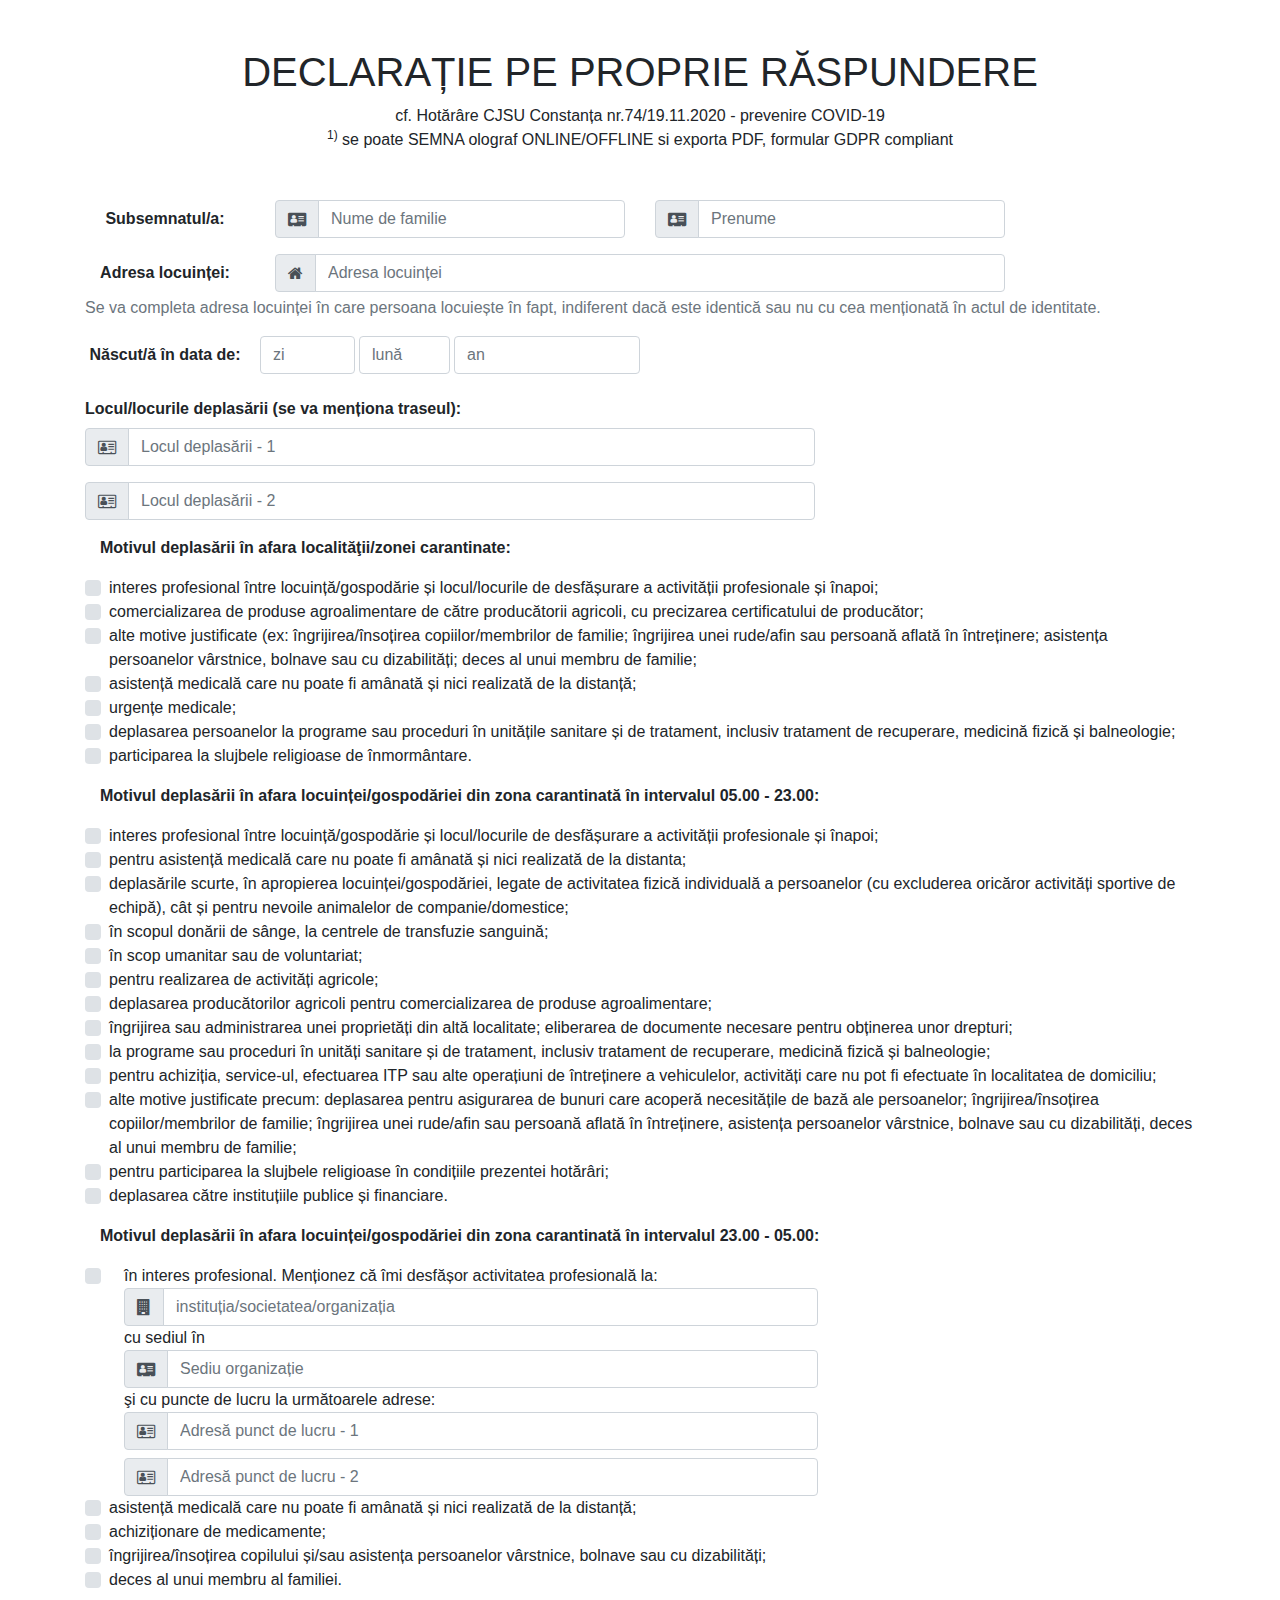
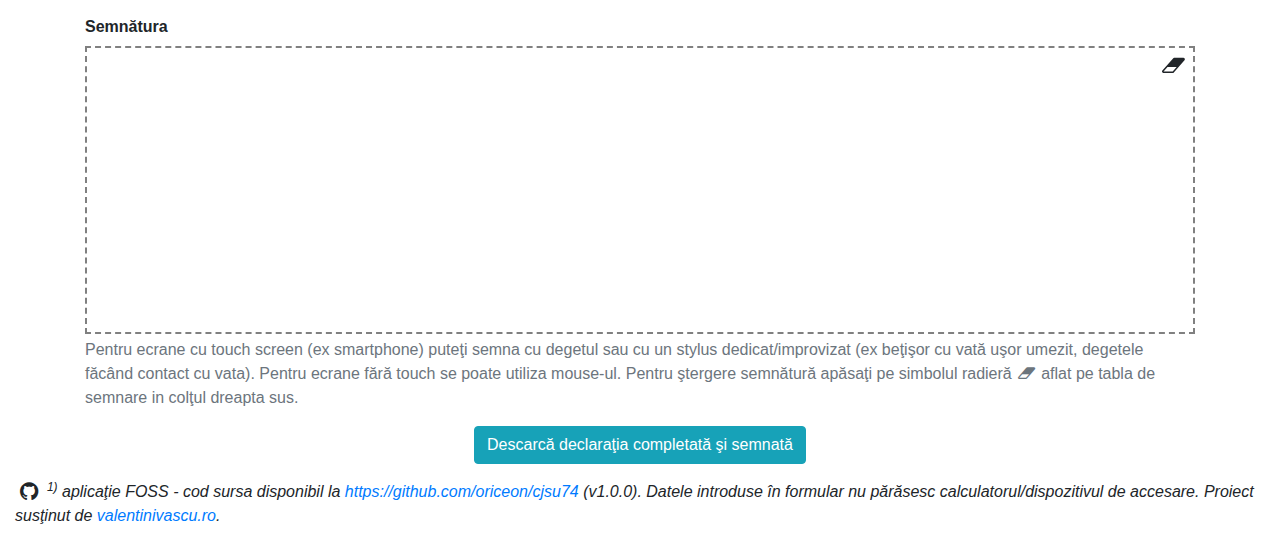
==== index.html @ 10afa065 "Fix github link" ====
<!DOCTYPE html>
<html lang='ro'>
<head>
	<title>Formular declaratie CJSU74/2020, pdf, olograf, online/offline, GDPR</title>

	<meta charset="utf-8">
	<meta http-equiv="X-UA-Compatible" content="IE=edge,chrome=1">
	<meta content='width=device-width,initial-scale=1,minimum-scale=0.5,maximum-scale=5,user-scalable=yes,minimal-ui' name='viewport'/>

	<meta content='valentinivascu.ro' name='generator'/>
	<meta content='@valentinivascu' name='twitter:site'/>
	<meta content='@valentinivascu' name='twitter:creator'/>
	<meta content='valentinivascu.ro' name='DC.custodian'/>
	<meta content='webmaster@valentinivascu.ro' name='DC.creator.address'/>
	<meta content='text/html' name='DC.format'/>
	<meta content='ro' name='DC.language'/>
	<meta content='DECLARAȚIE PE PROPRIE RĂSPUNDERE prevenire COVID-19 cf. Hotărâre CJSU Constanța nr.74/19.11.2020, se poate semna online, GDPR compliant' property='og:site_name'/>
	<meta content='https://cjsu74.valentinivascu.ro/' name='twitter:domain'/>
	<meta content='Formular declaratie CJSU Constanța 74/2020, pdf, olograf, online/offline, GDPR' property='og:title'/>
	<meta content='https://cjsu74.valentinivascu.ro/' property='og:url'/>
	<meta content='website' property='og:type'/>
	<meta content='DECLARAȚIE PE PROPRIE RĂSPUNDERE prevenire COVID-19 cf. Hotărâre CJSU Constanța nr.74/19.11.2020, se poate semna olograf digital, online offline, GDPR compliant' name='description'/>
	<meta content='DECLARAȚIE PE PROPRIE RĂSPUNDERE prevenire COVID-19 cf. Hotărâre CJSU Constanța nr.74/19.11.2020, se poate semna olograf digital, online offline, GDPR compliant' property='og:description'/>
	<meta content='DECLARAȚIE PE PROPRIE RĂSPUNDERE prevenire COVID-19 cf. Hotărâre CJSU Constanța nr.74/19.11.2020, se poate semna olograf digital, online offline, GDPR compliant' name='twitter:description'/>
	<meta content='summary' name='twitter:card'/>
	<meta content='images/preview.jpg' property='og:image'/>
	<meta name="description" content="DECLARAȚIE PE PROPRIE RĂSPUNDERE prevenire COVID-19 cf. Hotărâre CJSU Constanța nr.74/19.11.2020, se poate semna olograf digital, online offline, GDPR compliant">

	<link rel="apple-touch-icon" sizes="180x180" href="favicons/apple-touch-icon.png">
	<link rel="icon" type="image/png" sizes="32x32" href="favicons/favicon-32x32.png">
	<link rel="icon" type="image/png" sizes="16x16" href="favicons/favicon-16x16.png">
	<link rel="manifest" href="favicons/site.webmanifest?v=v1.0.0">
	<link rel="mask-icon" href="favicons/safari-pinned-tab.svg" color="#5bbad5">
	<meta name="msapplication-TileColor" content="#da532c">
	<meta name="theme-color" content="#ffffff">

	<link rel="stylesheet" href="css/vendors/bootstrap.min.css?v=4.1.3">
	<link rel="stylesheet" href="css/vendors/font-awesome-4.7.0/css/font-awesome.min.css?v=4.7.0">
	<link rel="stylesheet" href="css/main.css?v=v1.0.0">

	<script src="jslibs/vendors/jquery.min.js?v=3.4.1"></script>
	<script src="jslibs/vendors/jspdf.min.js?v=1.5.3"></script>
	<script src="jslibs/vendors/jSignature.min.js?v=2.1.3"></script>

	<script src="jslibs/assets.js?v=v1.0.0"></script>
	<script src="jslibs/main.js?v=v1.0.0"></script>
</head>

<body>
	<form role="form" method="put" id="declaratie">
		<div class="container">
			<div class="p-4"></div>
			<h1 class="text-center">DECLARAȚIE PE PROPRIE RĂSPUNDERE</h1>

			<div class="text-center">
				cf. Hotărâre CJSU Constanța nr.74/19.11.2020 - prevenire COVID-19<br/>
				<sup>1)</sup> se poate SEMNA olograf ONLINE/OFFLINE si exporta PDF, formular GDPR compliant
			</div>

			<div class="p-4"></div>


			<div class="form-group row">
				<label for="nume" class="col-md-2 col-12 col-form-label text-center">Subsemnatul/a:</label>

				<div class="col-md-4 col-12">
					<div class="input-group">
						<div class="input-group-prepend">
							<div class="input-group-text">
								<i class="fa fa-address-card"></i>
							</div>
						</div>

						<input id="nume" name="nume" placeholder="Nume de familie" type="text" required data-required="required" class="form-control" value="">
					</div>
				</div> <!-- /#nume -->

				<div class="col-md-4 mt-md-0 col-12 mt-2">
					<div class="input-group">
						<div class="input-group-prepend">
							<div class="input-group-text">
								<i class="fa fa-address-card"></i>
							</div>
						</div>

						<input id="prenume" name="prenume" placeholder="Prenume" type="text" required data-required="required" class="form-control" value="">
					</div>
				</div> <!-- /#prenume -->
			</div> <!-- /#nume_prenume -->

			<div class="form-group row">
				<label for="adresa_locuintei" class="col-md-2 col-12 col-form-label text-center">Adresa locuinței:</label>

				<div class="col-md-8 col-12">
					<div class="input-group">
						<div class="input-group-prepend">
							<div class="input-group-text">
								<i class="fa fa-home"></i>
							</div>
						</div>

						<input id="adresa_locuintei" name="adresa_locuintei" placeholder="Adresa locuinței" type="text" required data-required="required" class="form-control" value="">
					</div>
				</div>

				<span id="adresa_linia_2HelpBlock" class="form-text text-muted col-12">
					Se va completa adresa locuinței în care persoana locuiește în fapt, indiferent dacă este identică sau nu cu cea menționată în actul de identitate.
				</span>
			</div> <!-- /#adresa_locuintei -->

			<div class="form-group row">
				<label for="data_nastere_ziua" class="col-md-2 col-12 col-form-label text-center">Născut/ă în data de:</label>

				<div class="col-md-1 col-3 p-0">
					<input id="data_nastere_ziua" name="data_nastere_ziua" placeholder="zi" type="number" min="1" max="31" step="1" required data-required="required" class="form-control" value="">
				</div>

				<div class="col-md-1 col-4 p-0 pl-1">
					<input id="data_nastere_luna" name="data_nastere_luna" placeholder="lună" type="number" min="1" max="12" step="1" class="form-control" required data-required="required" value="">
				</div>

				<div class="col-md-2 col-5 p-0 pl-1">
					<input id="data_nastere_an" name="data_nastere_an" placeholder="an" type="number" min="1920" max="2010" step="1" class="form-control" required data-required="required" value="">
				</div>
			</div> <!-- /#data_nastere -->

			<div id="locul_deplasarii">
				<div class="form-group row">
					<label for="locul_deplasarii_1" class="col-12 col-form-label text-left">Locul/locurile deplasării (se va menționa traseul):</label>

					<div class="col-md-8 col-12">
						<div class="input-group">
							<div class="input-group-prepend">
								<div class="input-group-text">
									<i class="fa fa-address-card-o"></i>
								</div>
							</div>

							<input id="locul_deplasarii_1" name="locul_deplasarii_1" placeholder="Locul deplasării - 1" type="text" required data-required="required" class="form-control" value="">
						</div>
					</div>
				</div>

				<div class="form-group row">
					<div class="col-md-8 col-12">
						<div class="input-group">
							<div class="input-group-prepend">
								<div class="input-group-text">
									<i class="fa fa-address-card-o"></i>
								</div>
							</div>

							<input id="locul_deplasarii_2" name="locul_deplasarii_2" placeholder="Locul deplasării - 2" type="text" class="form-control"  value="">
						</div>
					</div>
				</div>
			</div> <!-- /#locul_deplasarii -->


			<div class="form-group col-12">
				<strong>Motivul deplasării în afara localităţii/zonei carantinate:</strong>
			</div>

			<div class="form-group row">
				<div class="col-12">
					<div class="custom-control custom-checkbox">
						<input name="motivul_deplasarii_1" id="motivul_deplasarii_1" type="checkbox" class="custom-control-input" value="check" aria-describedby="motivul_deplasariiHelpBlock">
						<label for="motivul_deplasarii_1" class="custom-control-label">interes profesional între locuință/gospodărie și locul/locurile de desfășurare a activității profesionale și înapoi;</label>
					</div>

					<div class="custom-control custom-checkbox">
						<input name="motivul_deplasarii_2" id="motivul_deplasarii_2" type="checkbox" class="custom-control-input" value="check" aria-describedby="motivul_deplasariiHelpBlock">
						<label for="motivul_deplasarii_2" class="custom-control-label">comercializarea de produse agroalimentare de către producătorii agricoli, cu precizarea certificatului de producător;</label>
					</div>

					<div class="custom-control custom-checkbox">
						<input name="motivul_deplasarii_3" id="motivul_deplasarii_3" type="checkbox" class="custom-control-input" value="check" aria-describedby="motivul_deplasariiHelpBlock">
						<label for="motivul_deplasarii_3" class="custom-control-label">alte motive justificate (ex: îngrijirea/însoțirea copiilor/membrilor de familie; îngrijirea unei rude/afin sau persoană aflată în întreținere; asistența persoanelor vârstnice, bolnave sau cu dizabilități; deces al unui membru de familie;</label>
					</div>

					<div class="custom-control custom-checkbox">
						<input name="motivul_deplasarii_4" id="motivul_deplasarii_4" type="checkbox" class="custom-control-input" value="check" aria-describedby="motivul_deplasariiHelpBlock">
						<label for="motivul_deplasarii_4" class="custom-control-label">asistență medicală care nu poate fi amânată și nici realizată de la distanță;</label>
					</div>

					<div class="custom-control custom-checkbox">
						<input name="motivul_deplasarii_5" id="motivul_deplasarii_5" type="checkbox" class="custom-control-input" value="check" aria-describedby="motivul_deplasariiHelpBlock">
						<label for="motivul_deplasarii_5" class="custom-control-label">urgențe medicale;</label>
					</div>

					<div class="custom-control custom-checkbox">
						<input name="motivul_deplasarii_6" id="motivul_deplasarii_6" type="checkbox" class="custom-control-input" value="check" aria-describedby="motivul_deplasariiHelpBlock">
						<label for="motivul_deplasarii_6" class="custom-control-label">deplasarea persoanelor la programe sau proceduri în unitățile sanitare și de tratament, inclusiv tratament de recuperare, medicină fizică și balneologie;</label>
					</div>

					<div class="custom-control custom-checkbox">
						<input name="motivul_deplasarii_7" id="motivul_deplasarii_7" type="checkbox" class="custom-control-input" value="check" aria-describedby="motivul_deplasariiHelpBlock">
						<label for="motivul_deplasarii_7" class="custom-control-label">participarea la slujbele religioase de înmormântare.</label>
					</div>
				</div>
			</div>


			<div class="form-group col-12">
				<strong>Motivul deplasării în afara locuinței/gospodăriei din zona carantinată în intervalul 05.00 - 23.00:</strong>
			</div>

			<div class="form-group row">
				<div class="col-12">
					<div class="custom-control custom-checkbox">
						<input name="motivul_deplasarii_8" id="motivul_deplasarii_8" type="checkbox" class="custom-control-input" value="check" aria-describedby="motivul_deplasariiHelpBlock">
						<label for="motivul_deplasarii_8" class="custom-control-label">interes profesional între locuință/gospodărie și locul/locurile de desfășurare a activității profesionale și înapoi;</label>
					</div>

					<div class="custom-control custom-checkbox">
						<input name="motivul_deplasarii_9" id="motivul_deplasarii_9" type="checkbox" class="custom-control-input" value="check" aria-describedby="motivul_deplasariiHelpBlock">
						<label for="motivul_deplasarii_9" class="custom-control-label">pentru asistență medicală care nu poate fi amânată și nici realizată de la distanta;</label>
					</div>

					<div class="custom-control custom-checkbox">
						<input name="motivul_deplasarii_10" id="motivul_deplasarii_10" type="checkbox" class="custom-control-input" value="check" aria-describedby="motivul_deplasariiHelpBlock">
						<label for="motivul_deplasarii_10" class="custom-control-label">deplasările scurte, în apropierea locuinței/gospodăriei, legate de activitatea fizică individuală a persoanelor (cu excluderea oricăror activități sportive de echipă), cât și pentru nevoile animalelor de companie/domestice;</label>
					</div>

					<div class="custom-control custom-checkbox">
						<input name="motivul_deplasarii_11" id="motivul_deplasarii_11" type="checkbox" class="custom-control-input" value="check" aria-describedby="motivul_deplasariiHelpBlock">
						<label for="motivul_deplasarii_11" class="custom-control-label">în scopul donării de sânge, la centrele de transfuzie sanguină;</label>
					</div>

					<div class="custom-control custom-checkbox">
						<input name="motivul_deplasarii_12" id="motivul_deplasarii_12" type="checkbox" class="custom-control-input" value="check" aria-describedby="motivul_deplasariiHelpBlock">
						<label for="motivul_deplasarii_12" class="custom-control-label">în scop umanitar sau de voluntariat;</label>
					</div>

					<div class="custom-control custom-checkbox">
						<input name="motivul_deplasarii_13" id="motivul_deplasarii_13" type="checkbox" class="custom-control-input" value="check" aria-describedby="motivul_deplasariiHelpBlock">
						<label for="motivul_deplasarii_13" class="custom-control-label">pentru realizarea de activități agricole;</label>
					</div>

					<div class="custom-control custom-checkbox">
						<input name="motivul_deplasarii_14" id="motivul_deplasarii_14" type="checkbox" class="custom-control-input" value="check" aria-describedby="motivul_deplasariiHelpBlock">
						<label for="motivul_deplasarii_14" class="custom-control-label">deplasarea producătorilor agricoli pentru comercializarea de produse agroalimentare;</label>
					</div>

					<div class="custom-control custom-checkbox">
						<input name="motivul_deplasarii_15" id="motivul_deplasarii_15" type="checkbox" class="custom-control-input" value="check" aria-describedby="motivul_deplasariiHelpBlock">
						<label for="motivul_deplasarii_15" class="custom-control-label">îngrijirea sau administrarea unei proprietăți din altă localitate; eliberarea de documente necesare pentru obținerea unor drepturi;</label>
					</div>

					<div class="custom-control custom-checkbox">
						<input name="motivul_deplasarii_16" id="motivul_deplasarii_16" type="checkbox" class="custom-control-input" value="check" aria-describedby="motivul_deplasariiHelpBlock">
						<label for="motivul_deplasarii_16" class="custom-control-label">la programe sau proceduri în unități sanitare și de tratament, inclusiv tratament de recuperare, medicină fizică și balneologie;</label>
					</div>

					<div class="custom-control custom-checkbox">
						<input name="motivul_deplasarii_17" id="motivul_deplasarii_17" type="checkbox" class="custom-control-input" value="check" aria-describedby="motivul_deplasariiHelpBlock">
						<label for="motivul_deplasarii_17" class="custom-control-label">pentru achiziția, service-ul, efectuarea ITP sau alte operațiuni de întreținere a vehiculelor, activități care nu pot fi efectuate în localitatea de domiciliu;</label>
					</div>

					<div class="custom-control custom-checkbox">
						<input name="motivul_deplasarii_18" id="motivul_deplasarii_18" type="checkbox" class="custom-control-input" value="check" aria-describedby="motivul_deplasariiHelpBlock">
						<label for="motivul_deplasarii_18" class="custom-control-label">alte motive justificate precum: deplasarea pentru asigurarea de bunuri care acoperă necesitățile de bază ale persoanelor; îngrijirea/însoțirea copiilor/membrilor de familie; îngrijirea unei rude/afin sau persoană aflată în întreținere, asistența persoanelor vârstnice, bolnave sau cu dizabilități, deces al unui membru de familie;</label>
					</div>

					<div class="custom-control custom-checkbox">
						<input name="motivul_deplasarii_19" id="motivul_deplasarii_19" type="checkbox" class="custom-control-input" value="check" aria-describedby="motivul_deplasariiHelpBlock">
						<label for="motivul_deplasarii_19" class="custom-control-label">pentru participarea la slujbele religioase în condițiile prezentei hotărâri;</label>
					</div>

					<div class="custom-control custom-checkbox">
						<input name="motivul_deplasarii_20" id="motivul_deplasarii_20" type="checkbox" class="custom-control-input" value="check" aria-describedby="motivul_deplasariiHelpBlock">
						<label for="motivul_deplasarii_20" class="custom-control-label">deplasarea către instituțiile publice și financiare.</label>
					</div>
				</div>
			</div>


			<div class="form-group col-12">
				<strong>Motivul deplasării în afara locuinței/gospodăriei din zona carantinată în intervalul 23.00 - 05.00:</strong>
			</div>

			<div class="form-group row">
				<div class="col-12">
					<div class="custom-control custom-checkbox">
						<input name="motivul_deplasarii_21" id="motivul_deplasarii_21" type="checkbox" class="custom-control-input" value="check" aria-describedby="motivul_deplasariiHelpBlock">

						<label for="motivul_deplasarii_21" class="custom-control-label col-md-8">
							în interes profesional. Menționez că îmi desfășor activitatea profesională la:

							<div class="input-group">
								<div class="input-group-prepend">
									<div class="input-group-text">
										<i class="fa fa-building"></i>
									</div>
								</div>

								<input id="organizatie" name="organizatie" placeholder="instituția/societatea/organizația" type="text" class="form-control w-75" value="">
							</div>


							cu sediul în

							<div class="input-group">
								<div class="input-group-prepend">
									<div class="input-group-text">
										<i class="fa fa-address-card"></i>
									</div>
								</div>

								<input id="sediu_organizatie" name="sediu_organizatie" placeholder="Sediu organizație" type="text" class="form-control w-75" value="">
							</div>


							şi cu puncte de lucru la următoarele adrese:

							<div class="input-group">
								<div class="input-group-prepend">
									<div class="input-group-text">
										<i class="fa fa-address-card-o"></i>
									</div>
								</div>

								<input id="adresa_punct_de_lucru_1" name="adresa_punct_de_lucru_1" placeholder="Adresă punct de lucru - 1" type="text" class="form-control w-75" value="">
							</div>

							<div class="input-group mt-2">
								<div class="input-group-prepend">
									<div class="input-group-text">
										<i class="fa fa-address-card-o"></i>
									</div>
								</div>

								<input id="adresa_punct_de_lucru_2" name="adresa_punct_de_lucru_2" placeholder="Adresă punct de lucru - 2" type="text" class="form-control w-75" value="">
							</div>
						</label>
					</div>

					<div class="custom-control custom-checkbox">
						<input name="motivul_deplasarii_22" id="motivul_deplasarii_22" type="checkbox" class="custom-control-input" value="check" aria-describedby="motivul_deplasariiHelpBlock">
						<label for="motivul_deplasarii_22" class="custom-control-label">asistență medicală care nu poate fi amânată și nici realizată de la distanță;</label>
					</div>

					<div class="custom-control custom-checkbox">
						<input name="motivul_deplasarii_23" id="motivul_deplasarii_23" type="checkbox" class="custom-control-input" value="check" aria-describedby="motivul_deplasariiHelpBlock">
						<label for="motivul_deplasarii_23" class="custom-control-label">achiziționare de medicamente;</label>
					</div>

					<div class="custom-control custom-checkbox">
						<input name="motivul_deplasarii_24" id="motivul_deplasarii_24" type="checkbox" class="custom-control-input" value="check" aria-describedby="motivul_deplasariiHelpBlock">
						<label for="motivul_deplasarii_24" class="custom-control-label">îngrijirea/însoțirea copilului și/sau asistența persoanelor vârstnice, bolnave sau cu dizabilități;</label>
					</div>

					<div class="custom-control custom-checkbox">
						<input name="motivul_deplasarii_25" id="motivul_deplasarii_25" type="checkbox" class="custom-control-input" value="check" aria-describedby="motivul_deplasariiHelpBlock">
						<label for="motivul_deplasarii_25" class="custom-control-label">deces al unui membru al familiei.</label>
					</div>
				</div>
			</div>



			<div id="signature-container" class="form-group">
				<label class="col-form-label">Semnătura</label>

				<div id="signature" class=""></div>

				<span id="semnaturaHelpBlock" class="form-text text-muted">
					Pentru ecrane cu touch screen (ex smartphone) puteţi semna cu degetul sau cu un stylus dedicat/improvizat (ex beţişor cu vată uşor umezit, degetele făcând contact cu vata).
					Pentru ecrane fără touch se poate utiliza mouse-ul. Pentru ştergere semnătură apăsaţi pe simbolul radieră <i class="fa fa-fw fa-eraser"></i> aflat pe tabla de semnare in colţul dreapta sus.
				</span>

				<i id="signature-reset" class="fa fa-fw fa-lg fa-eraser pointer"></i>
				<input type="hidden" id="semnatura" name="semnatura" value="" />
			</div> <!-- /#signature-container -->

			<div class="text-center">
				<button class="btn btn-info" id="generatePdfBtn">Descarcă declaraţia completată şi semnată</button>
			</div>

			<div class="p-2"></div>
		</div> <!-- /.container -->
	</form>


	<div class="container-fluid text-left">
		<i class="fa fa-fw fa-lg fa-github"></i>
		<em><sup>1)</sup> aplicaţie FOSS - cod sursa disponibil la <a rel="license nofollow noopener" target="_blank" href="https://github.com/oriceon/cjsu74">https://github.com/oriceon/cjsu74</a> (v1.0.0).
		Datele introduse în formular nu părăsesc calculatorul/dispozitivul de accesare. Proiect susţinut de <a rel="me" target="_blank" href="https://www.valentinivascu.ro">valentinivascu.ro</a>.</em>
	</div>

	<div class="p-2"></div>

	<div id="loading-container" class="d-none"><div class="loading"><div></div></div></div>
	<img src="images/android-swipe-down-notification-panel.gif" id="android-downloads-indicator" class="d-none" />
</body>
</html>
---- css/main.css ----
label.col-form-label {font-weight: bolder;}
label {cursor: pointer;}
div#signature {border: 2px dashed grey;}
div#signature-container {position:relative;}
.pointer {cursor: pointer;}
#signature-reset {position: absolute;right: 8px;top: 50px;}

#android-downloads-indicator {
  position: fixed;
  width: 100%;
  top: 0;
  z-index: 2;
}

#loading-container {
    width: 200px;
    height: 200px;
    overflow: hidden;
    position: fixed;
    left: 50%;
    top: 50%;
    -webkit-transform: translate(-50%,-50%);
    transform: translate(-50%,-50%);
    z-index: 2;
}

@keyframes loading {
  0% { transform: rotate(0deg) }
  50% { transform: rotate(180deg) }
  100% { transform: rotate(360deg) }
}
.loading div {
  position: absolute;
  animation: loading 1s linear infinite;
  width: 160px;
  height: 160px;
  top: 20px;
  left: 20px;
  border-radius: 50%;
  box-shadow: 0 4px 0 0 #df1317;
  transform-origin: 80px 82px;
}

.loading {
  width: 100%;
  height: 100%;
  position: relative;
  transform: translateZ(0) scale(1);
  backface-visibility: hidden;
  transform-origin: 0 0;
}
.loading div { box-sizing: content-box; }
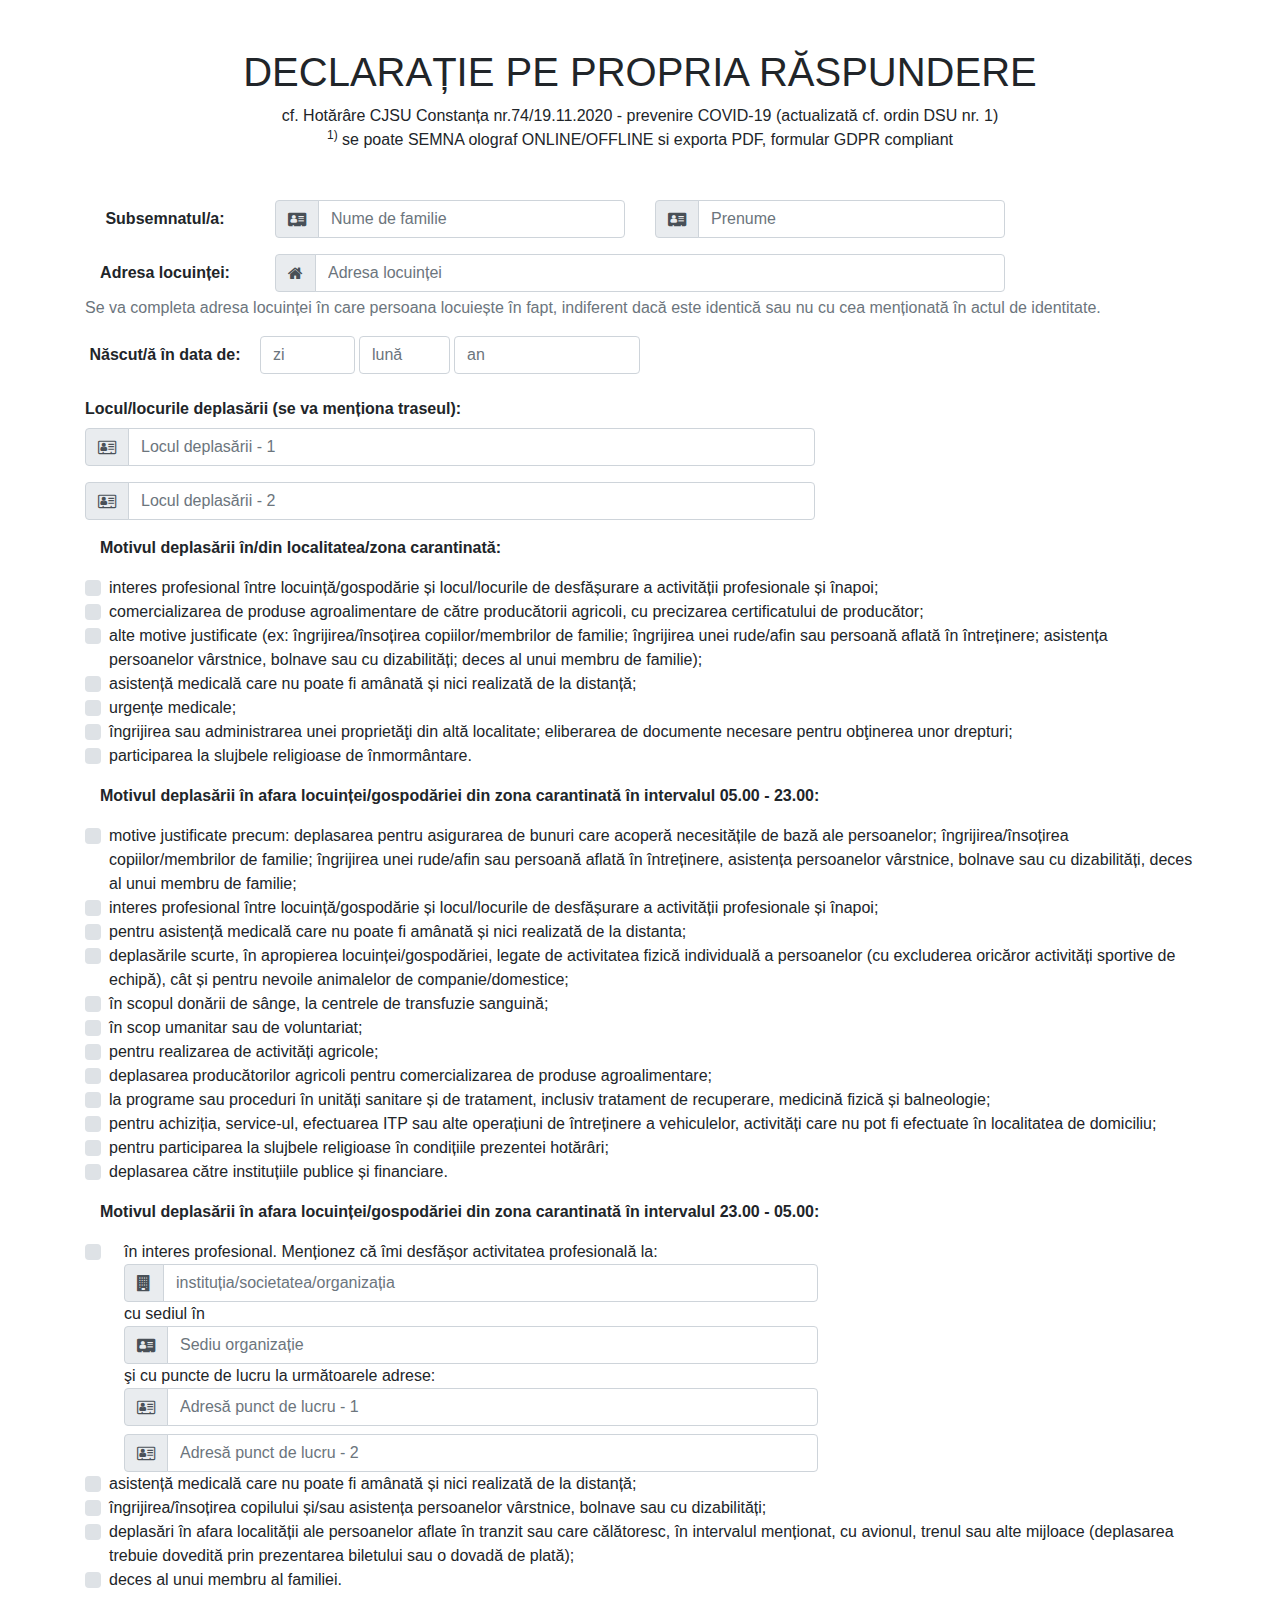
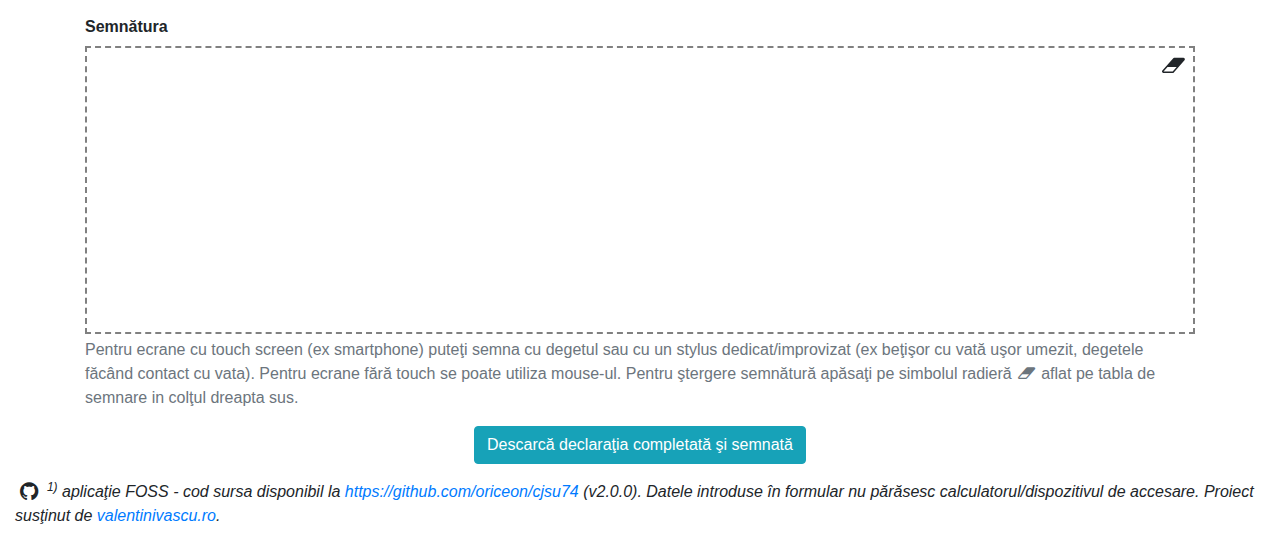
==== commit c8cdce0d: "Update with new document" ====
--- a/index.html
+++ b/index.html
@@ -29,31 +29,31 @@
 	<link rel="apple-touch-icon" sizes="180x180" href="favicons/apple-touch-icon.png">
 	<link rel="icon" type="image/png" sizes="32x32" href="favicons/favicon-32x32.png">
 	<link rel="icon" type="image/png" sizes="16x16" href="favicons/favicon-16x16.png">
-	<link rel="manifest" href="favicons/site.webmanifest?v=v1.0.0">
+	<link rel="manifest" href="favicons/site.webmanifest?v=v2.0.0">
 	<link rel="mask-icon" href="favicons/safari-pinned-tab.svg" color="#5bbad5">
 	<meta name="msapplication-TileColor" content="#da532c">
 	<meta name="theme-color" content="#ffffff">
 
 	<link rel="stylesheet" href="css/vendors/bootstrap.min.css?v=4.1.3">
 	<link rel="stylesheet" href="css/vendors/font-awesome-4.7.0/css/font-awesome.min.css?v=4.7.0">
-	<link rel="stylesheet" href="css/main.css?v=v1.0.0">
+	<link rel="stylesheet" href="css/main.css?v=v2.0.0">
 
 	<script src="jslibs/vendors/jquery.min.js?v=3.4.1"></script>
 	<script src="jslibs/vendors/jspdf.min.js?v=1.5.3"></script>
 	<script src="jslibs/vendors/jSignature.min.js?v=2.1.3"></script>
 
-	<script src="jslibs/assets.js?v=v1.0.0"></script>
-	<script src="jslibs/main.js?v=v1.0.0"></script>
+	<script src="jslibs/assets.js?v=v2.0.0"></script>
+	<script src="jslibs/main.js?v=v2.0.0"></script>
 </head>
 
 <body>
 	<form role="form" method="put" id="declaratie">
 		<div class="container">
 			<div class="p-4"></div>
-			<h1 class="text-center">DECLARAȚIE PE PROPRIE RĂSPUNDERE</h1>
+			<h1 class="text-center">DECLARAȚIE PE PROPRIA RĂSPUNDERE</h1>
 
 			<div class="text-center">
-				cf. Hotărâre CJSU Constanța nr.74/19.11.2020 - prevenire COVID-19<br/>
+				cf. Hotărâre CJSU Constanța nr.74/19.11.2020 - prevenire COVID-19 (actualizată cf. ordin DSU nr. 1)<br/>
 				<sup>1)</sup> se poate SEMNA olograf ONLINE/OFFLINE si exporta PDF, formular GDPR compliant
 			</div>
 
@@ -158,7 +158,7 @@
 
 
 			<div class="form-group col-12">
-				<strong>Motivul deplasării în afara localităţii/zonei carantinate:</strong>
+				<strong>Motivul deplasării în/din localitatea/zona carantinată:</strong>
 			</div>
 
 			<div class="form-group row">
@@ -175,7 +175,7 @@
 
 					<div class="custom-control custom-checkbox">
 						<input name="motivul_deplasarii_3" id="motivul_deplasarii_3" type="checkbox" class="custom-control-input" value="check" aria-describedby="motivul_deplasariiHelpBlock">
-						<label for="motivul_deplasarii_3" class="custom-control-label">alte motive justificate (ex: îngrijirea/însoțirea copiilor/membrilor de familie; îngrijirea unei rude/afin sau persoană aflată în întreținere; asistența persoanelor vârstnice, bolnave sau cu dizabilități; deces al unui membru de familie;</label>
+						<label for="motivul_deplasarii_3" class="custom-control-label">alte motive justificate (ex: îngrijirea/însoțirea copiilor/membrilor de familie; îngrijirea unei rude/afin sau persoană aflată în întreținere; asistența persoanelor vârstnice, bolnave sau cu dizabilități; deces al unui membru de familie);</label>
 					</div>
 
 					<div class="custom-control custom-checkbox">
@@ -190,7 +190,7 @@
 
 					<div class="custom-control custom-checkbox">
 						<input name="motivul_deplasarii_6" id="motivul_deplasarii_6" type="checkbox" class="custom-control-input" value="check" aria-describedby="motivul_deplasariiHelpBlock">
-						<label for="motivul_deplasarii_6" class="custom-control-label">deplasarea persoanelor la programe sau proceduri în unitățile sanitare și de tratament, inclusiv tratament de recuperare, medicină fizică și balneologie;</label>
+						<label for="motivul_deplasarii_6" class="custom-control-label">îngrijirea sau administrarea unei proprietăţi din altă localitate; eliberarea de documente necesare pentru obţinerea unor drepturi;</label>
 					</div>
 
 					<div class="custom-control custom-checkbox">
@@ -209,42 +209,42 @@
 				<div class="col-12">
 					<div class="custom-control custom-checkbox">
 						<input name="motivul_deplasarii_8" id="motivul_deplasarii_8" type="checkbox" class="custom-control-input" value="check" aria-describedby="motivul_deplasariiHelpBlock">
-						<label for="motivul_deplasarii_8" class="custom-control-label">interes profesional între locuință/gospodărie și locul/locurile de desfășurare a activității profesionale și înapoi;</label>
+						<label for="motivul_deplasarii_8" class="custom-control-label">motive justificate precum: deplasarea pentru asigurarea de bunuri care acoperă necesitățile de bază ale persoanelor; îngrijirea/însoțirea copiilor/membrilor de familie; îngrijirea unei rude/afin sau persoană aflată în întreținere, asistența persoanelor vârstnice, bolnave sau cu dizabilități, deces al unui membru de familie;</label>
 					</div>
 
 					<div class="custom-control custom-checkbox">
 						<input name="motivul_deplasarii_9" id="motivul_deplasarii_9" type="checkbox" class="custom-control-input" value="check" aria-describedby="motivul_deplasariiHelpBlock">
-						<label for="motivul_deplasarii_9" class="custom-control-label">pentru asistență medicală care nu poate fi amânată și nici realizată de la distanta;</label>
+						<label for="motivul_deplasarii_9" class="custom-control-label">interes profesional între locuință/gospodărie și locul/locurile de desfășurare a activității profesionale și înapoi;</label>
 					</div>
 
 					<div class="custom-control custom-checkbox">
 						<input name="motivul_deplasarii_10" id="motivul_deplasarii_10" type="checkbox" class="custom-control-input" value="check" aria-describedby="motivul_deplasariiHelpBlock">
-						<label for="motivul_deplasarii_10" class="custom-control-label">deplasările scurte, în apropierea locuinței/gospodăriei, legate de activitatea fizică individuală a persoanelor (cu excluderea oricăror activități sportive de echipă), cât și pentru nevoile animalelor de companie/domestice;</label>
+						<label for="motivul_deplasarii_10" class="custom-control-label">pentru asistență medicală care nu poate fi amânată și nici realizată de la distanta;</label>
 					</div>
 
 					<div class="custom-control custom-checkbox">
 						<input name="motivul_deplasarii_11" id="motivul_deplasarii_11" type="checkbox" class="custom-control-input" value="check" aria-describedby="motivul_deplasariiHelpBlock">
-						<label for="motivul_deplasarii_11" class="custom-control-label">în scopul donării de sânge, la centrele de transfuzie sanguină;</label>
+						<label for="motivul_deplasarii_11" class="custom-control-label">deplasările scurte, în apropierea locuinței/gospodăriei, legate de activitatea fizică individuală a persoanelor (cu excluderea oricăror activități sportive de echipă), cât și pentru nevoile animalelor de companie/domestice;</label>
 					</div>
 
 					<div class="custom-control custom-checkbox">
 						<input name="motivul_deplasarii_12" id="motivul_deplasarii_12" type="checkbox" class="custom-control-input" value="check" aria-describedby="motivul_deplasariiHelpBlock">
-						<label for="motivul_deplasarii_12" class="custom-control-label">în scop umanitar sau de voluntariat;</label>
+						<label for="motivul_deplasarii_12" class="custom-control-label">în scopul donării de sânge, la centrele de transfuzie sanguină;</label>
 					</div>
 
 					<div class="custom-control custom-checkbox">
 						<input name="motivul_deplasarii_13" id="motivul_deplasarii_13" type="checkbox" class="custom-control-input" value="check" aria-describedby="motivul_deplasariiHelpBlock">
-						<label for="motivul_deplasarii_13" class="custom-control-label">pentru realizarea de activități agricole;</label>
+						<label for="motivul_deplasarii_13" class="custom-control-label">în scop umanitar sau de voluntariat;</label>
 					</div>
 
 					<div class="custom-control custom-checkbox">
 						<input name="motivul_deplasarii_14" id="motivul_deplasarii_14" type="checkbox" class="custom-control-input" value="check" aria-describedby="motivul_deplasariiHelpBlock">
-						<label for="motivul_deplasarii_14" class="custom-control-label">deplasarea producătorilor agricoli pentru comercializarea de produse agroalimentare;</label>
+						<label for="motivul_deplasarii_14" class="custom-control-label">pentru realizarea de activități agricole;</label>
 					</div>
 
 					<div class="custom-control custom-checkbox">
 						<input name="motivul_deplasarii_15" id="motivul_deplasarii_15" type="checkbox" class="custom-control-input" value="check" aria-describedby="motivul_deplasariiHelpBlock">
-						<label for="motivul_deplasarii_15" class="custom-control-label">îngrijirea sau administrarea unei proprietăți din altă localitate; eliberarea de documente necesare pentru obținerea unor drepturi;</label>
+						<label for="motivul_deplasarii_15" class="custom-control-label">deplasarea producătorilor agricoli pentru comercializarea de produse agroalimentare;</label>
 					</div>
 
 					<div class="custom-control custom-checkbox">
@@ -259,17 +259,12 @@
 
 					<div class="custom-control custom-checkbox">
 						<input name="motivul_deplasarii_18" id="motivul_deplasarii_18" type="checkbox" class="custom-control-input" value="check" aria-describedby="motivul_deplasariiHelpBlock">
-						<label for="motivul_deplasarii_18" class="custom-control-label">alte motive justificate precum: deplasarea pentru asigurarea de bunuri care acoperă necesitățile de bază ale persoanelor; îngrijirea/însoțirea copiilor/membrilor de familie; îngrijirea unei rude/afin sau persoană aflată în întreținere, asistența persoanelor vârstnice, bolnave sau cu dizabilități, deces al unui membru de familie;</label>
+						<label for="motivul_deplasarii_18" class="custom-control-label">pentru participarea la slujbele religioase în condițiile prezentei hotărâri;</label>
 					</div>
 
 					<div class="custom-control custom-checkbox">
 						<input name="motivul_deplasarii_19" id="motivul_deplasarii_19" type="checkbox" class="custom-control-input" value="check" aria-describedby="motivul_deplasariiHelpBlock">
-						<label for="motivul_deplasarii_19" class="custom-control-label">pentru participarea la slujbele religioase în condițiile prezentei hotărâri;</label>
-					</div>
-
-					<div class="custom-control custom-checkbox">
-						<input name="motivul_deplasarii_20" id="motivul_deplasarii_20" type="checkbox" class="custom-control-input" value="check" aria-describedby="motivul_deplasariiHelpBlock">
-						<label for="motivul_deplasarii_20" class="custom-control-label">deplasarea către instituțiile publice și financiare.</label>
+						<label for="motivul_deplasarii_19" class="custom-control-label">deplasarea către instituțiile publice și financiare.</label>
 					</div>
 				</div>
 			</div>
@@ -282,9 +277,9 @@
 			<div class="form-group row">
 				<div class="col-12">
 					<div class="custom-control custom-checkbox">
-						<input name="motivul_deplasarii_21" id="motivul_deplasarii_21" type="checkbox" class="custom-control-input" value="check" aria-describedby="motivul_deplasariiHelpBlock">
-
-						<label for="motivul_deplasarii_21" class="custom-control-label col-md-8">
+						<input name="motivul_deplasarii_20" id="motivul_deplasarii_20" type="checkbox" class="custom-control-input" value="check" aria-describedby="motivul_deplasariiHelpBlock">
+
+						<label for="motivul_deplasarii_20" class="custom-control-label col-md-8">
 							în interes profesional. Menționez că îmi desfășor activitatea profesională la:
 
 							<div class="input-group">
@@ -336,23 +331,23 @@
 					</div>
 
 					<div class="custom-control custom-checkbox">
+						<input name="motivul_deplasarii_21" id="motivul_deplasarii_21" type="checkbox" class="custom-control-input" value="check" aria-describedby="motivul_deplasariiHelpBlock">
+						<label for="motivul_deplasarii_21" class="custom-control-label">asistență medicală care nu poate fi amânată și nici realizată de la distanță;</label>
+					</div>
+
+					<div class="custom-control custom-checkbox">
 						<input name="motivul_deplasarii_22" id="motivul_deplasarii_22" type="checkbox" class="custom-control-input" value="check" aria-describedby="motivul_deplasariiHelpBlock">
-						<label for="motivul_deplasarii_22" class="custom-control-label">asistență medicală care nu poate fi amânată și nici realizată de la distanță;</label>
+						<label for="motivul_deplasarii_22" class="custom-control-label">îngrijirea/însoțirea copilului și/sau asistența persoanelor vârstnice, bolnave sau cu dizabilități;</label>
 					</div>
 
 					<div class="custom-control custom-checkbox">
 						<input name="motivul_deplasarii_23" id="motivul_deplasarii_23" type="checkbox" class="custom-control-input" value="check" aria-describedby="motivul_deplasariiHelpBlock">
-						<label for="motivul_deplasarii_23" class="custom-control-label">achiziționare de medicamente;</label>
+						<label for="motivul_deplasarii_23" class="custom-control-label">deplasări în afara localității ale persoanelor aflate în tranzit sau care călătoresc, în intervalul menționat, cu avionul, trenul sau alte mijloace (deplasarea trebuie dovedită prin prezentarea biletului sau o dovadă de plată);</label>
 					</div>
 
 					<div class="custom-control custom-checkbox">
 						<input name="motivul_deplasarii_24" id="motivul_deplasarii_24" type="checkbox" class="custom-control-input" value="check" aria-describedby="motivul_deplasariiHelpBlock">
-						<label for="motivul_deplasarii_24" class="custom-control-label">îngrijirea/însoțirea copilului și/sau asistența persoanelor vârstnice, bolnave sau cu dizabilități;</label>
-					</div>
-
-					<div class="custom-control custom-checkbox">
-						<input name="motivul_deplasarii_25" id="motivul_deplasarii_25" type="checkbox" class="custom-control-input" value="check" aria-describedby="motivul_deplasariiHelpBlock">
-						<label for="motivul_deplasarii_25" class="custom-control-label">deces al unui membru al familiei.</label>
+						<label for="motivul_deplasarii_24" class="custom-control-label">deces al unui membru al familiei.</label>
 					</div>
 				</div>
 			</div>
@@ -362,7 +357,7 @@
 			<div id="signature-container" class="form-group">
 				<label class="col-form-label">Semnătura</label>
 
-				<div id="signature" class=""></div>
+				<div id="signature" class="" style="color: #091588;"></div>
 
 				<span id="semnaturaHelpBlock" class="form-text text-muted">
 					Pentru ecrane cu touch screen (ex smartphone) puteţi semna cu degetul sau cu un stylus dedicat/improvizat (ex beţişor cu vată uşor umezit, degetele făcând contact cu vata).
@@ -384,7 +379,7 @@
 
 	<div class="container-fluid text-left">
 		<i class="fa fa-fw fa-lg fa-github"></i>
-		<em><sup>1)</sup> aplicaţie FOSS - cod sursa disponibil la <a rel="license nofollow noopener" target="_blank" href="https://github.com/oriceon/cjsu74">https://github.com/oriceon/cjsu74</a> (v1.0.0).
+		<em><sup>1)</sup> aplicaţie FOSS - cod sursa disponibil la <a rel="license nofollow noopener" target="_blank" href="https://github.com/oriceon/cjsu74">https://github.com/oriceon/cjsu74</a> (v2.0.0).
 		Datele introduse în formular nu părăsesc calculatorul/dispozitivul de accesare. Proiect susţinut de <a rel="me" target="_blank" href="https://www.valentinivascu.ro">valentinivascu.ro</a>.</em>
 	</div>
 
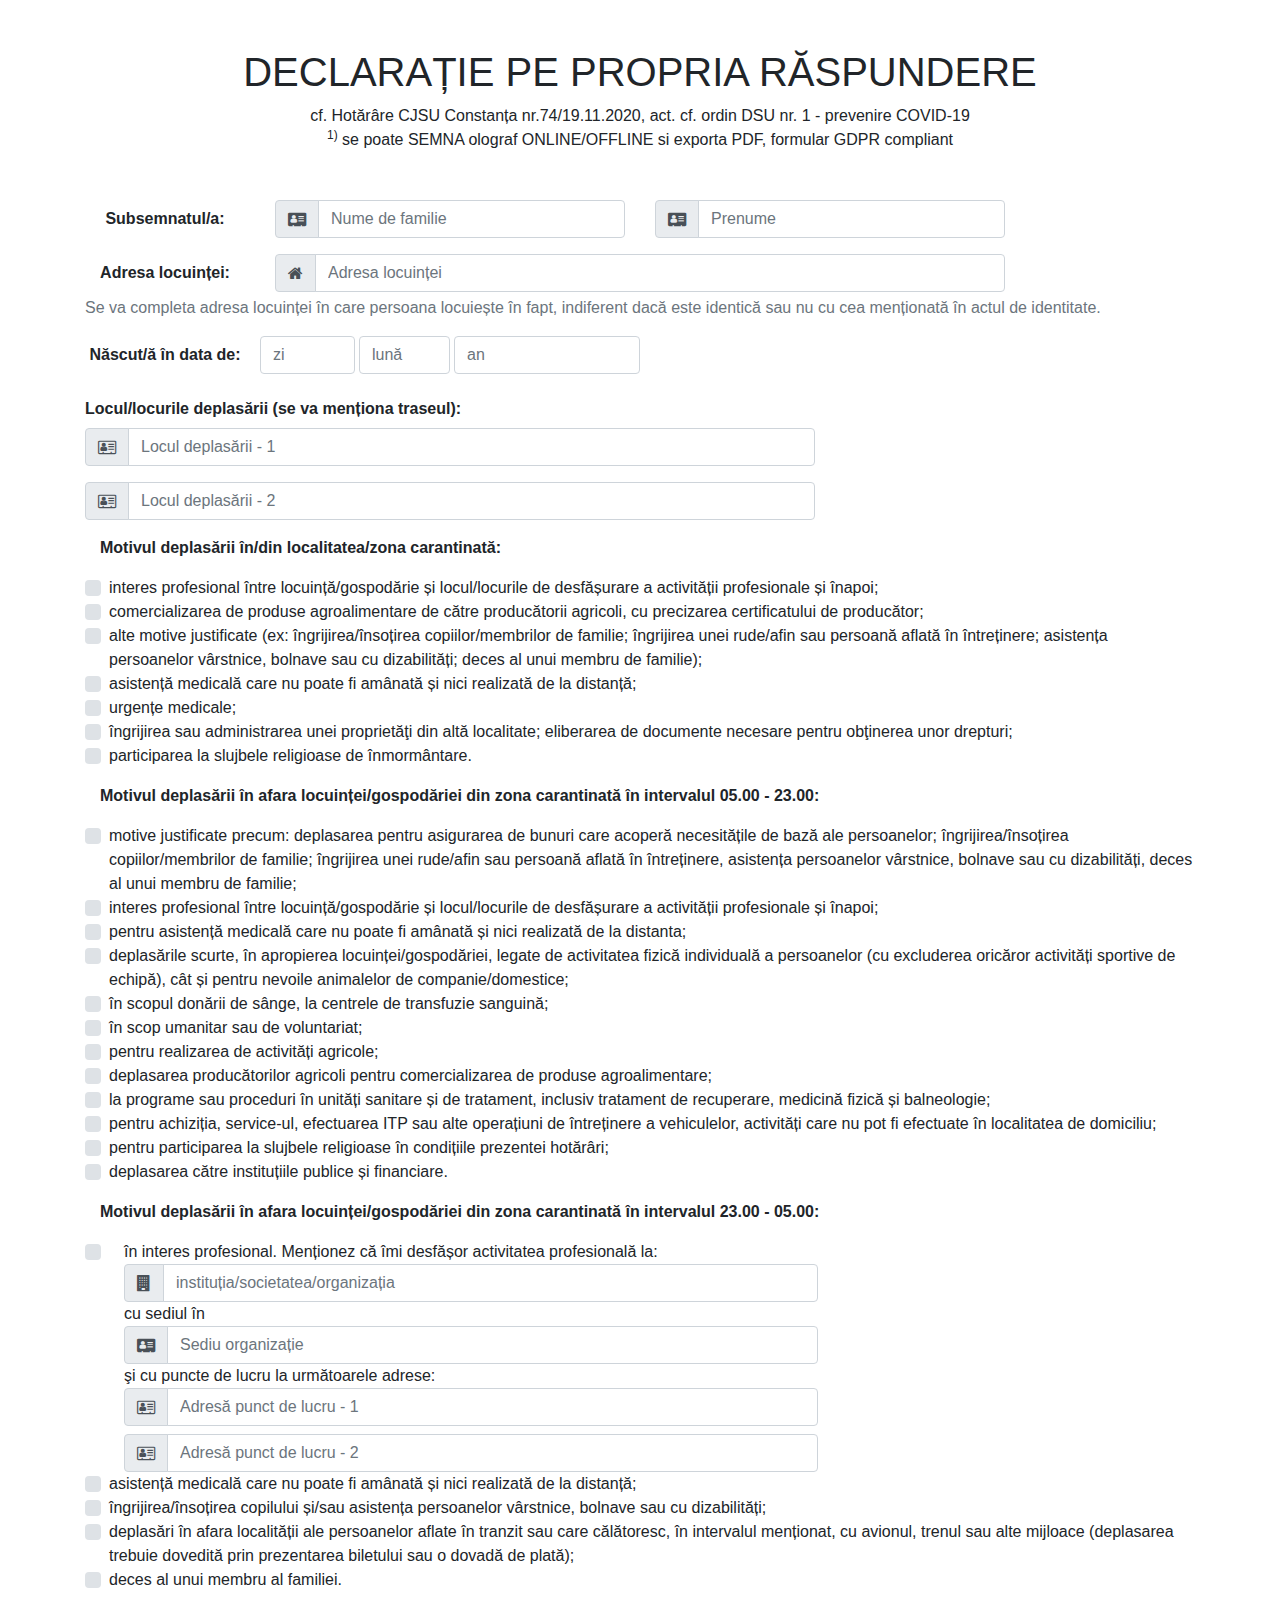
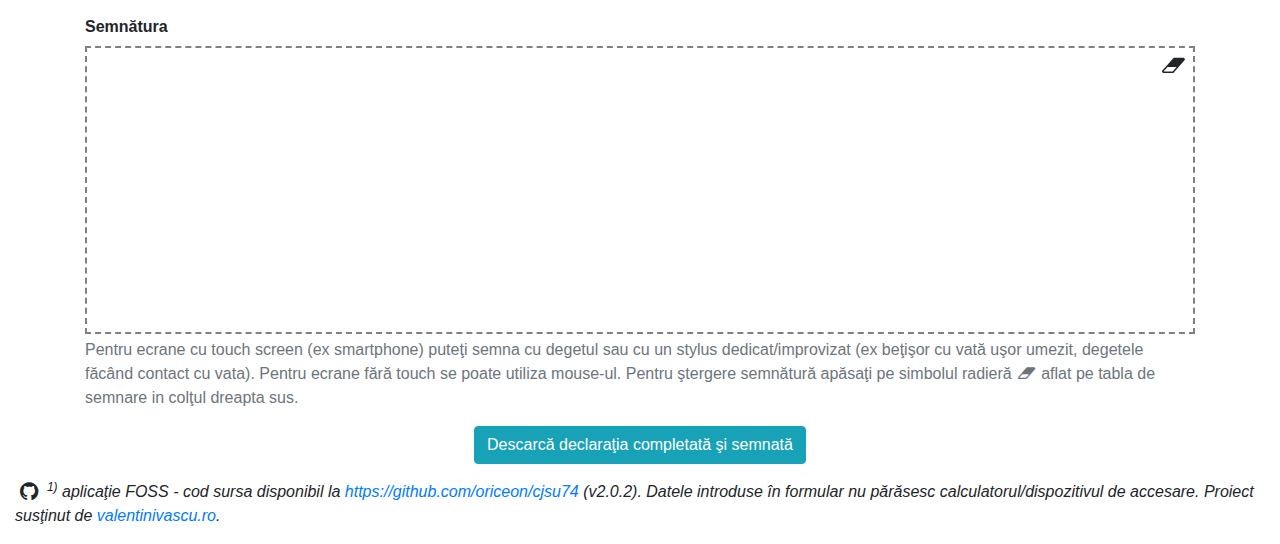
==== commit a6d01808: "Change preview image and fix pdf download" ====
--- a/index.html
+++ b/index.html
@@ -29,21 +29,21 @@
 	<link rel="apple-touch-icon" sizes="180x180" href="favicons/apple-touch-icon.png">
 	<link rel="icon" type="image/png" sizes="32x32" href="favicons/favicon-32x32.png">
 	<link rel="icon" type="image/png" sizes="16x16" href="favicons/favicon-16x16.png">
-	<link rel="manifest" href="favicons/site.webmanifest?v=v2.0.0">
+	<link rel="manifest" href="favicons/site.webmanifest?v=v2.0.2">
 	<link rel="mask-icon" href="favicons/safari-pinned-tab.svg" color="#5bbad5">
 	<meta name="msapplication-TileColor" content="#da532c">
 	<meta name="theme-color" content="#ffffff">
 
 	<link rel="stylesheet" href="css/vendors/bootstrap.min.css?v=4.1.3">
 	<link rel="stylesheet" href="css/vendors/font-awesome-4.7.0/css/font-awesome.min.css?v=4.7.0">
-	<link rel="stylesheet" href="css/main.css?v=v2.0.0">
+	<link rel="stylesheet" href="css/main.css?v=v2.0.2">
 
 	<script src="jslibs/vendors/jquery.min.js?v=3.4.1"></script>
 	<script src="jslibs/vendors/jspdf.min.js?v=1.5.3"></script>
 	<script src="jslibs/vendors/jSignature.min.js?v=2.1.3"></script>
 
-	<script src="jslibs/assets.js?v=v2.0.0"></script>
-	<script src="jslibs/main.js?v=v2.0.0"></script>
+	<script src="jslibs/assets.js?v=v2.0.2"></script>
+	<script src="jslibs/main.js?v=v2.0.2"></script>
 </head>
 
 <body>
@@ -53,7 +53,7 @@
 			<h1 class="text-center">DECLARAȚIE PE PROPRIA RĂSPUNDERE</h1>
 
 			<div class="text-center">
-				cf. Hotărâre CJSU Constanța nr.74/19.11.2020 - prevenire COVID-19 (actualizată cf. ordin DSU nr. 1)<br/>
+				cf. Hotărâre CJSU Constanța nr.74/19.11.2020, act. cf. ordin DSU nr. 1 - prevenire COVID-19<br/>
 				<sup>1)</sup> se poate SEMNA olograf ONLINE/OFFLINE si exporta PDF, formular GDPR compliant
 			</div>
 
@@ -379,7 +379,7 @@
 
 	<div class="container-fluid text-left">
 		<i class="fa fa-fw fa-lg fa-github"></i>
-		<em><sup>1)</sup> aplicaţie FOSS - cod sursa disponibil la <a rel="license nofollow noopener" target="_blank" href="https://github.com/oriceon/cjsu74">https://github.com/oriceon/cjsu74</a> (v2.0.0).
+		<em><sup>1)</sup> aplicaţie FOSS - cod sursa disponibil la <a rel="license nofollow noopener" target="_blank" href="https://github.com/oriceon/cjsu74">https://github.com/oriceon/cjsu74</a> (v2.0.2).
 		Datele introduse în formular nu părăsesc calculatorul/dispozitivul de accesare. Proiect susţinut de <a rel="me" target="_blank" href="https://www.valentinivascu.ro">valentinivascu.ro</a>.</em>
 	</div>
 
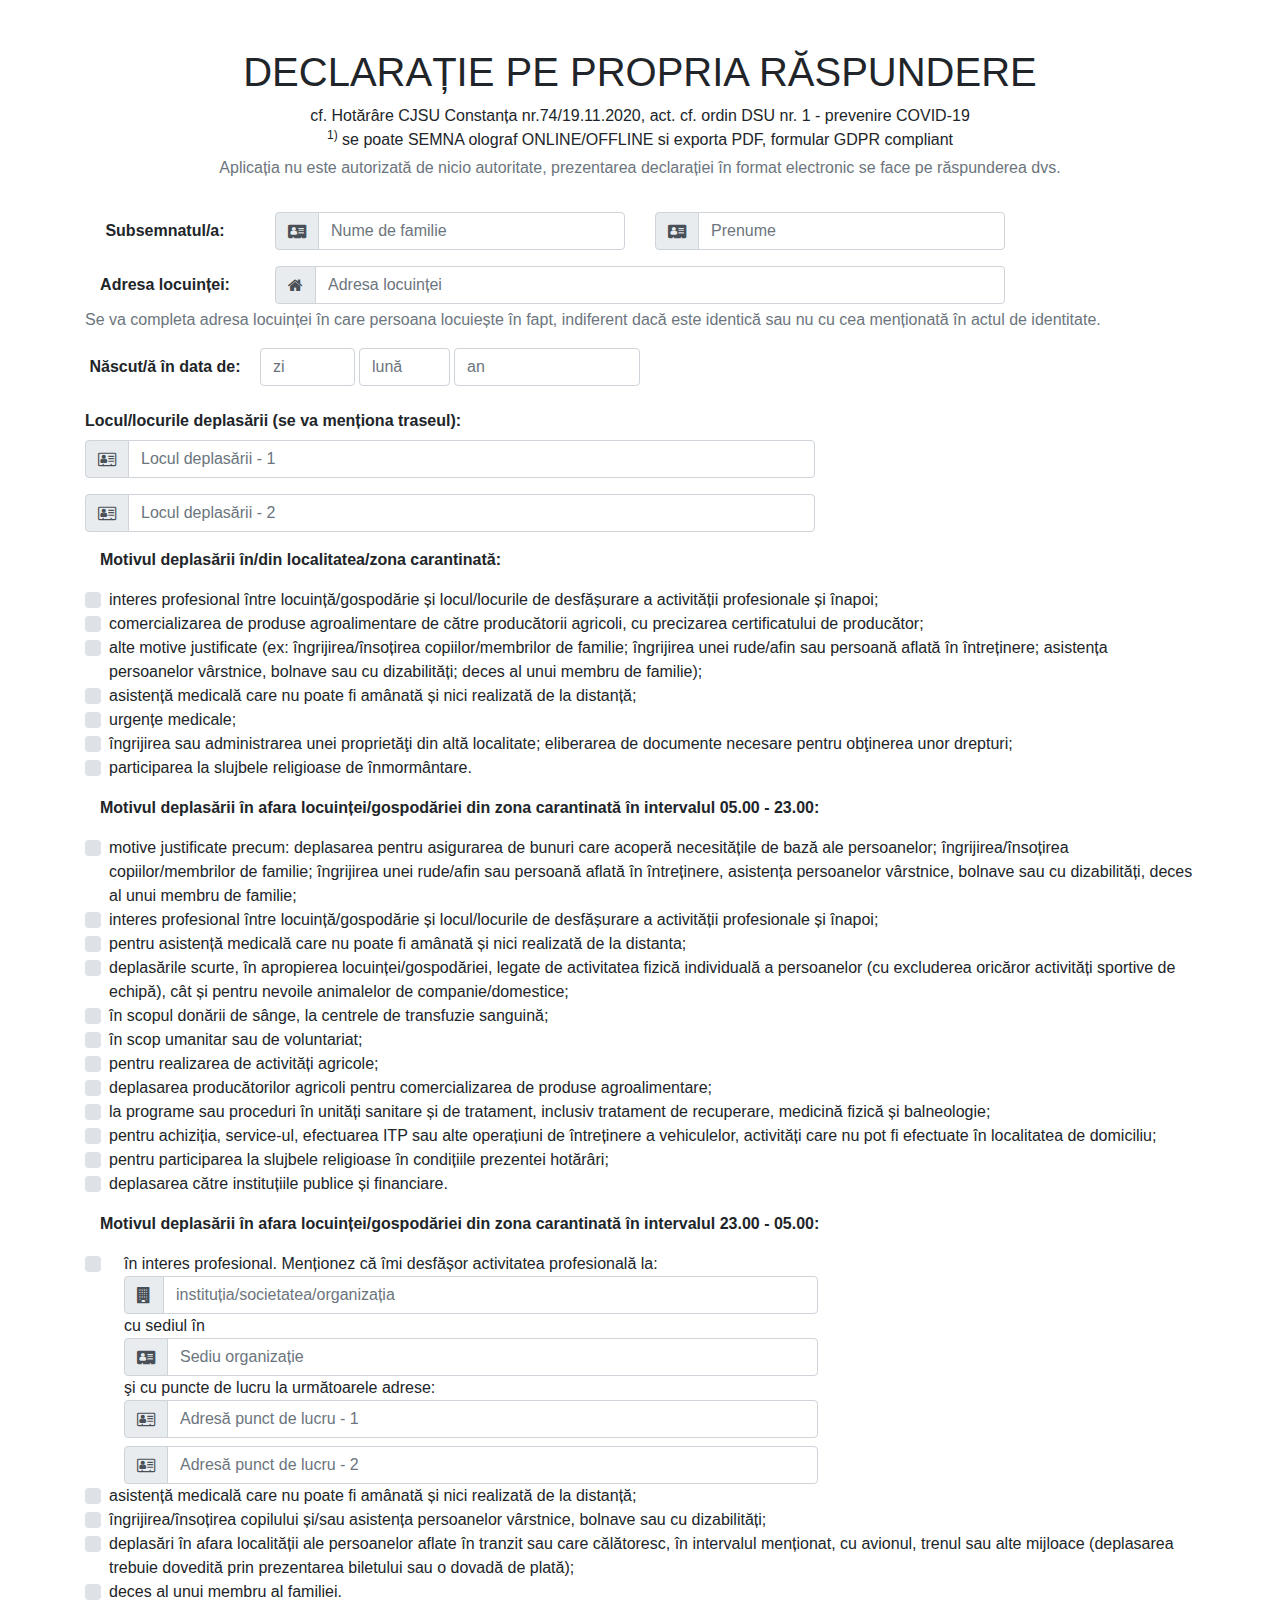
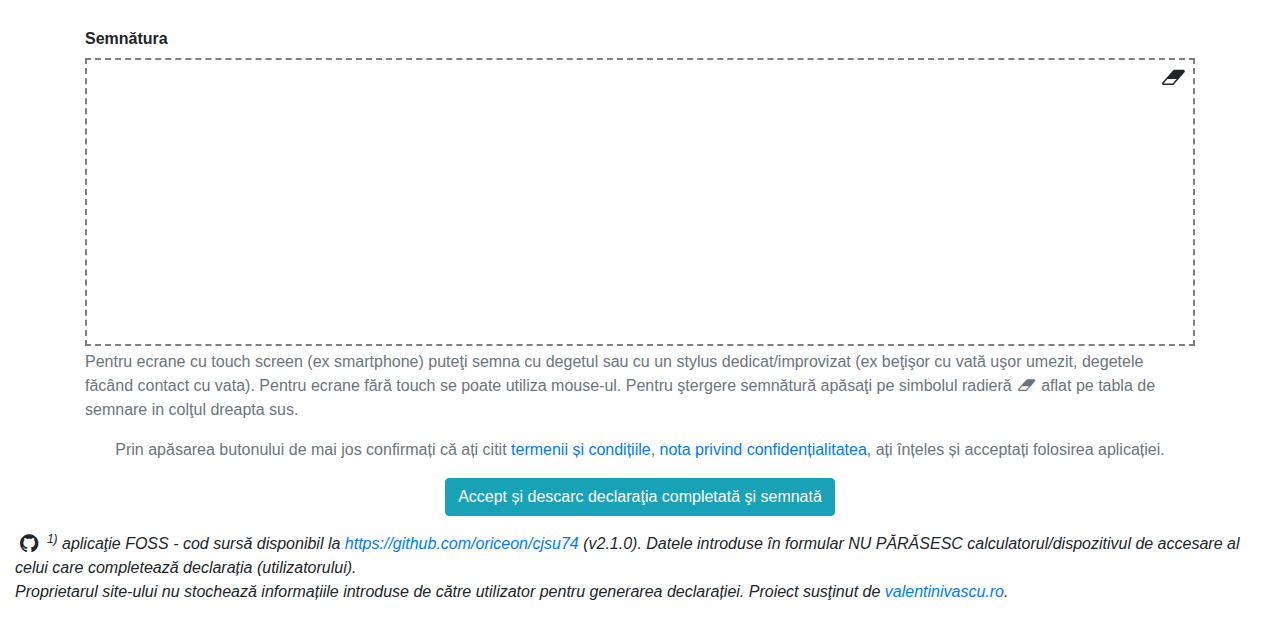
==== commit 886ad457: "Added tersm & privacy" ====
--- a/index.html
+++ b/index.html
@@ -29,21 +29,21 @@
 	<link rel="apple-touch-icon" sizes="180x180" href="favicons/apple-touch-icon.png">
 	<link rel="icon" type="image/png" sizes="32x32" href="favicons/favicon-32x32.png">
 	<link rel="icon" type="image/png" sizes="16x16" href="favicons/favicon-16x16.png">
-	<link rel="manifest" href="favicons/site.webmanifest?v=v2.0.2">
+	<link rel="manifest" href="favicons/site.webmanifest?v=v2.1.0">
 	<link rel="mask-icon" href="favicons/safari-pinned-tab.svg" color="#5bbad5">
 	<meta name="msapplication-TileColor" content="#da532c">
 	<meta name="theme-color" content="#ffffff">
 
 	<link rel="stylesheet" href="css/vendors/bootstrap.min.css?v=4.1.3">
 	<link rel="stylesheet" href="css/vendors/font-awesome-4.7.0/css/font-awesome.min.css?v=4.7.0">
-	<link rel="stylesheet" href="css/main.css?v=v2.0.2">
+	<link rel="stylesheet" href="css/main.css?v=v2.1.0">
 
 	<script src="jslibs/vendors/jquery.min.js?v=3.4.1"></script>
 	<script src="jslibs/vendors/jspdf.min.js?v=1.5.3"></script>
 	<script src="jslibs/vendors/jSignature.min.js?v=2.1.3"></script>
 
-	<script src="jslibs/assets.js?v=v2.0.2"></script>
-	<script src="jslibs/main.js?v=v2.0.2"></script>
+	<script src="jslibs/assets.js?v=v2.1.0"></script>
+	<script src="jslibs/main.js?v=v2.1.0"></script>
 </head>
 
 <body>
@@ -57,8 +57,11 @@
 				<sup>1)</sup> se poate SEMNA olograf ONLINE/OFFLINE si exporta PDF, formular GDPR compliant
 			</div>
 
-			<div class="p-4"></div>
-
+			<div class="text-center text-muted mt-1">
+				Aplicația nu este autorizată de nicio autoritate, prezentarea declarației în format electronic se face pe răspunderea dvs.
+			</div>
+
+			<div class="p-3"></div>
 
 			<div class="form-group row">
 				<label for="nume" class="col-md-2 col-12 col-form-label text-center">Subsemnatul/a:</label>
@@ -368,8 +371,12 @@
 				<input type="hidden" id="semnatura" name="semnatura" value="" />
 			</div> <!-- /#signature-container -->
 
-			<div class="text-center">
-				<button class="btn btn-info" id="generatePdfBtn">Descarcă declaraţia completată şi semnată</button>
+			<div class="text-center text-muted">
+				Prin apăsarea butonului de mai jos confirmați că ați citit <a href="/termeni-si-conditii.html" title="Termeni și condiții" target="_blank" a>termenii și condițiile</a>, <a href="/confidentialitate.html" title="Condifențialitate" target="_blank" a>nota privind confidențialitatea</a>, ați înțeles și acceptați folosirea aplicației.
+			</div>
+
+			<div class="text-center mt-3">
+				<button class="btn btn-info" id="generatePdfBtn">Accept și descarc declaraţia completată şi semnată</button>
 			</div>
 
 			<div class="p-2"></div>
@@ -379,8 +386,9 @@
 
 	<div class="container-fluid text-left">
 		<i class="fa fa-fw fa-lg fa-github"></i>
-		<em><sup>1)</sup> aplicaţie FOSS - cod sursa disponibil la <a rel="license nofollow noopener" target="_blank" href="https://github.com/oriceon/cjsu74">https://github.com/oriceon/cjsu74</a> (v2.0.2).
-		Datele introduse în formular nu părăsesc calculatorul/dispozitivul de accesare. Proiect susţinut de <a rel="me" target="_blank" href="https://www.valentinivascu.ro">valentinivascu.ro</a>.</em>
+		<em><sup>1)</sup> aplicaţie FOSS - cod sursă disponibil la <a rel="license nofollow noopener" target="_blank" href="https://github.com/oriceon/cjsu74">https://github.com/oriceon/cjsu74</a> (v2.1.0).
+		Datele introduse în formular NU PĂRĂSESC calculatorul/dispozitivul de accesare al celui care completează declarația (utilizatorului). <br />
+		Proprietarul site-ului nu stochează informațiile introduse de către utilizator pentru generarea declarației. Proiect susţinut de <a rel="me" target="_blank" href="https://www.valentinivascu.ro">valentinivascu.ro</a>.</em>
 	</div>
 
 	<div class="p-2"></div>
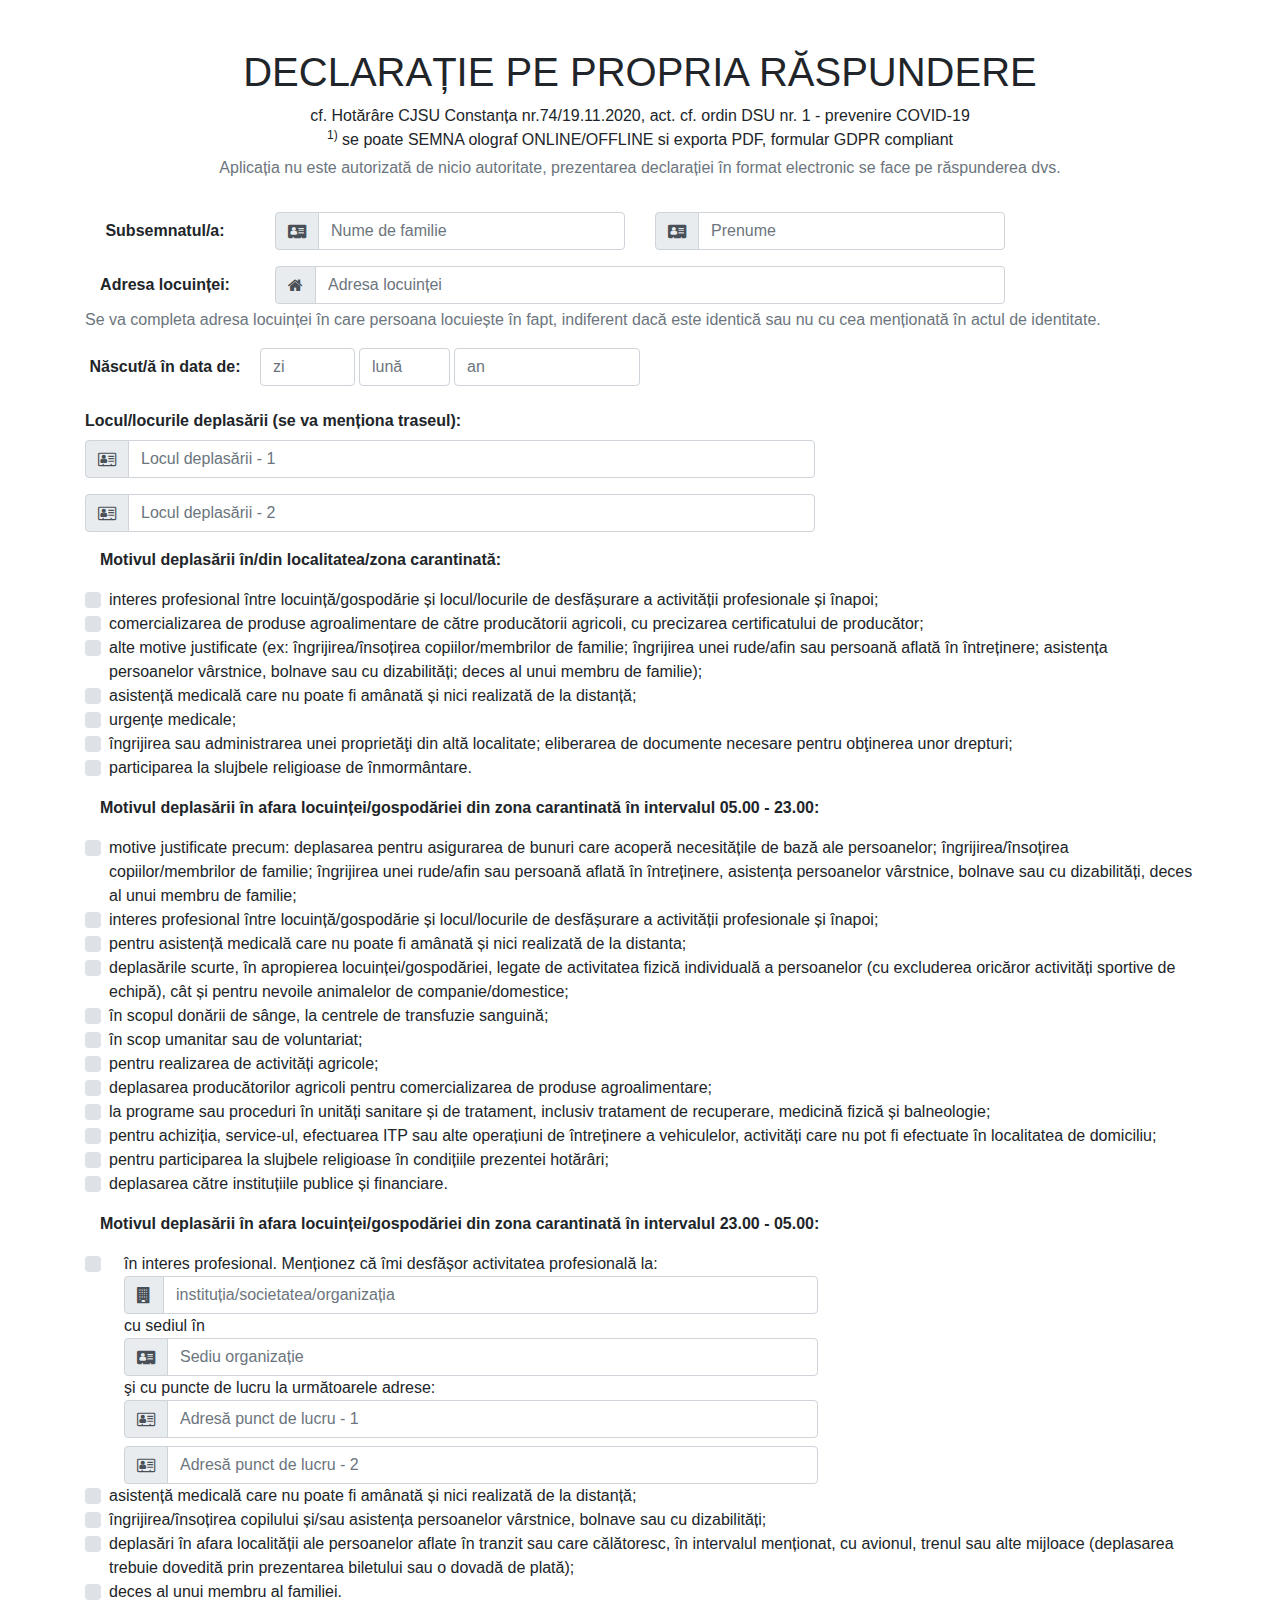
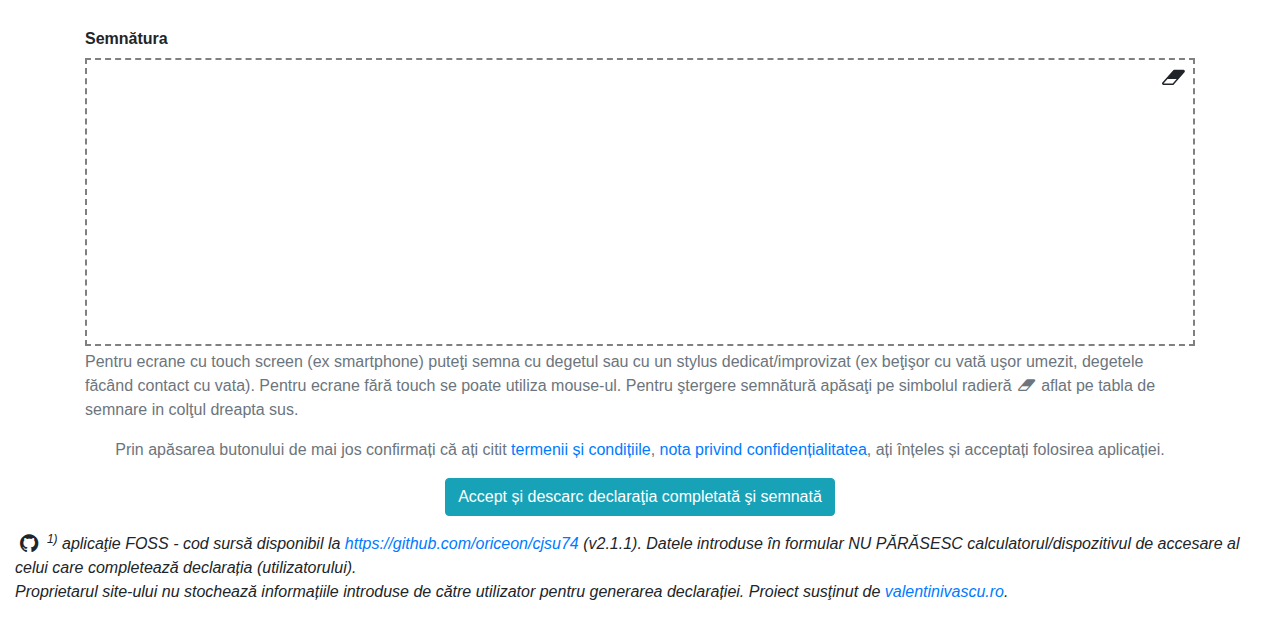
==== commit c403c02c: "Changed text color to blue" ====
--- a/index.html
+++ b/index.html
@@ -6,6 +6,9 @@
 	<meta charset="utf-8">
 	<meta http-equiv="X-UA-Compatible" content="IE=edge,chrome=1">
 	<meta content='width=device-width,initial-scale=1,minimum-scale=0.5,maximum-scale=5,user-scalable=yes,minimal-ui' name='viewport'/>
+	<meta http-equiv="Cache-Control" content="no-cache, no-store, must-revalidate" />
+	<meta http-equiv="Pragma" content="no-cache" />
+	<meta http-equiv="Expires" content="0" />
 
 	<meta content='valentinivascu.ro' name='generator'/>
 	<meta content='@valentinivascu' name='twitter:site'/>
@@ -29,21 +32,21 @@
 	<link rel="apple-touch-icon" sizes="180x180" href="favicons/apple-touch-icon.png">
 	<link rel="icon" type="image/png" sizes="32x32" href="favicons/favicon-32x32.png">
 	<link rel="icon" type="image/png" sizes="16x16" href="favicons/favicon-16x16.png">
-	<link rel="manifest" href="favicons/site.webmanifest?v=v2.1.0">
+	<link rel="manifest" href="favicons/site.webmanifest?v=v2.1.1">
 	<link rel="mask-icon" href="favicons/safari-pinned-tab.svg" color="#5bbad5">
 	<meta name="msapplication-TileColor" content="#da532c">
 	<meta name="theme-color" content="#ffffff">
 
 	<link rel="stylesheet" href="css/vendors/bootstrap.min.css?v=4.1.3">
 	<link rel="stylesheet" href="css/vendors/font-awesome-4.7.0/css/font-awesome.min.css?v=4.7.0">
-	<link rel="stylesheet" href="css/main.css?v=v2.1.0">
+	<link rel="stylesheet" href="css/main.css?v=v2.1.1">
 
 	<script src="jslibs/vendors/jquery.min.js?v=3.4.1"></script>
 	<script src="jslibs/vendors/jspdf.min.js?v=1.5.3"></script>
 	<script src="jslibs/vendors/jSignature.min.js?v=2.1.3"></script>
 
-	<script src="jslibs/assets.js?v=v2.1.0"></script>
-	<script src="jslibs/main.js?v=v2.1.0"></script>
+	<script src="jslibs/assets.js?v=v2.1.1"></script>
+	<script src="jslibs/main.js?v=v2.1.1"></script>
 </head>
 
 <body>
@@ -372,7 +375,7 @@
 			</div> <!-- /#signature-container -->
 
 			<div class="text-center text-muted">
-				Prin apăsarea butonului de mai jos confirmați că ați citit <a href="/termeni-si-conditii.html" title="Termeni și condiții" target="_blank" a>termenii și condițiile</a>, <a href="/confidentialitate.html" title="Condifențialitate" target="_blank" a>nota privind confidențialitatea</a>, ați înțeles și acceptați folosirea aplicației.
+				Prin apăsarea butonului de mai jos confirmați că ați citit <a href="http://cjsu74.valentinivascu.ro/termeni-si-conditii.html" title="Termeni și condiții" target="_blank">termenii și condițiile</a>, <a href="http://cjsu74.valentinivascu.ro/confidentialitate.html" title="Condifențialitate" target="_blank">nota privind confidențialitatea</a>, ați înțeles și acceptați folosirea aplicației.
 			</div>
 
 			<div class="text-center mt-3">
@@ -386,7 +389,7 @@
 
 	<div class="container-fluid text-left">
 		<i class="fa fa-fw fa-lg fa-github"></i>
-		<em><sup>1)</sup> aplicaţie FOSS - cod sursă disponibil la <a rel="license nofollow noopener" target="_blank" href="https://github.com/oriceon/cjsu74">https://github.com/oriceon/cjsu74</a> (v2.1.0).
+		<em><sup>1)</sup> aplicaţie FOSS - cod sursă disponibil la <a rel="license nofollow noopener" target="_blank" href="https://github.com/oriceon/cjsu74">https://github.com/oriceon/cjsu74</a> (v2.1.1).
 		Datele introduse în formular NU PĂRĂSESC calculatorul/dispozitivul de accesare al celui care completează declarația (utilizatorului). <br />
 		Proprietarul site-ului nu stochează informațiile introduse de către utilizator pentru generarea declarației. Proiect susţinut de <a rel="me" target="_blank" href="https://www.valentinivascu.ro">valentinivascu.ro</a>.</em>
 	</div>
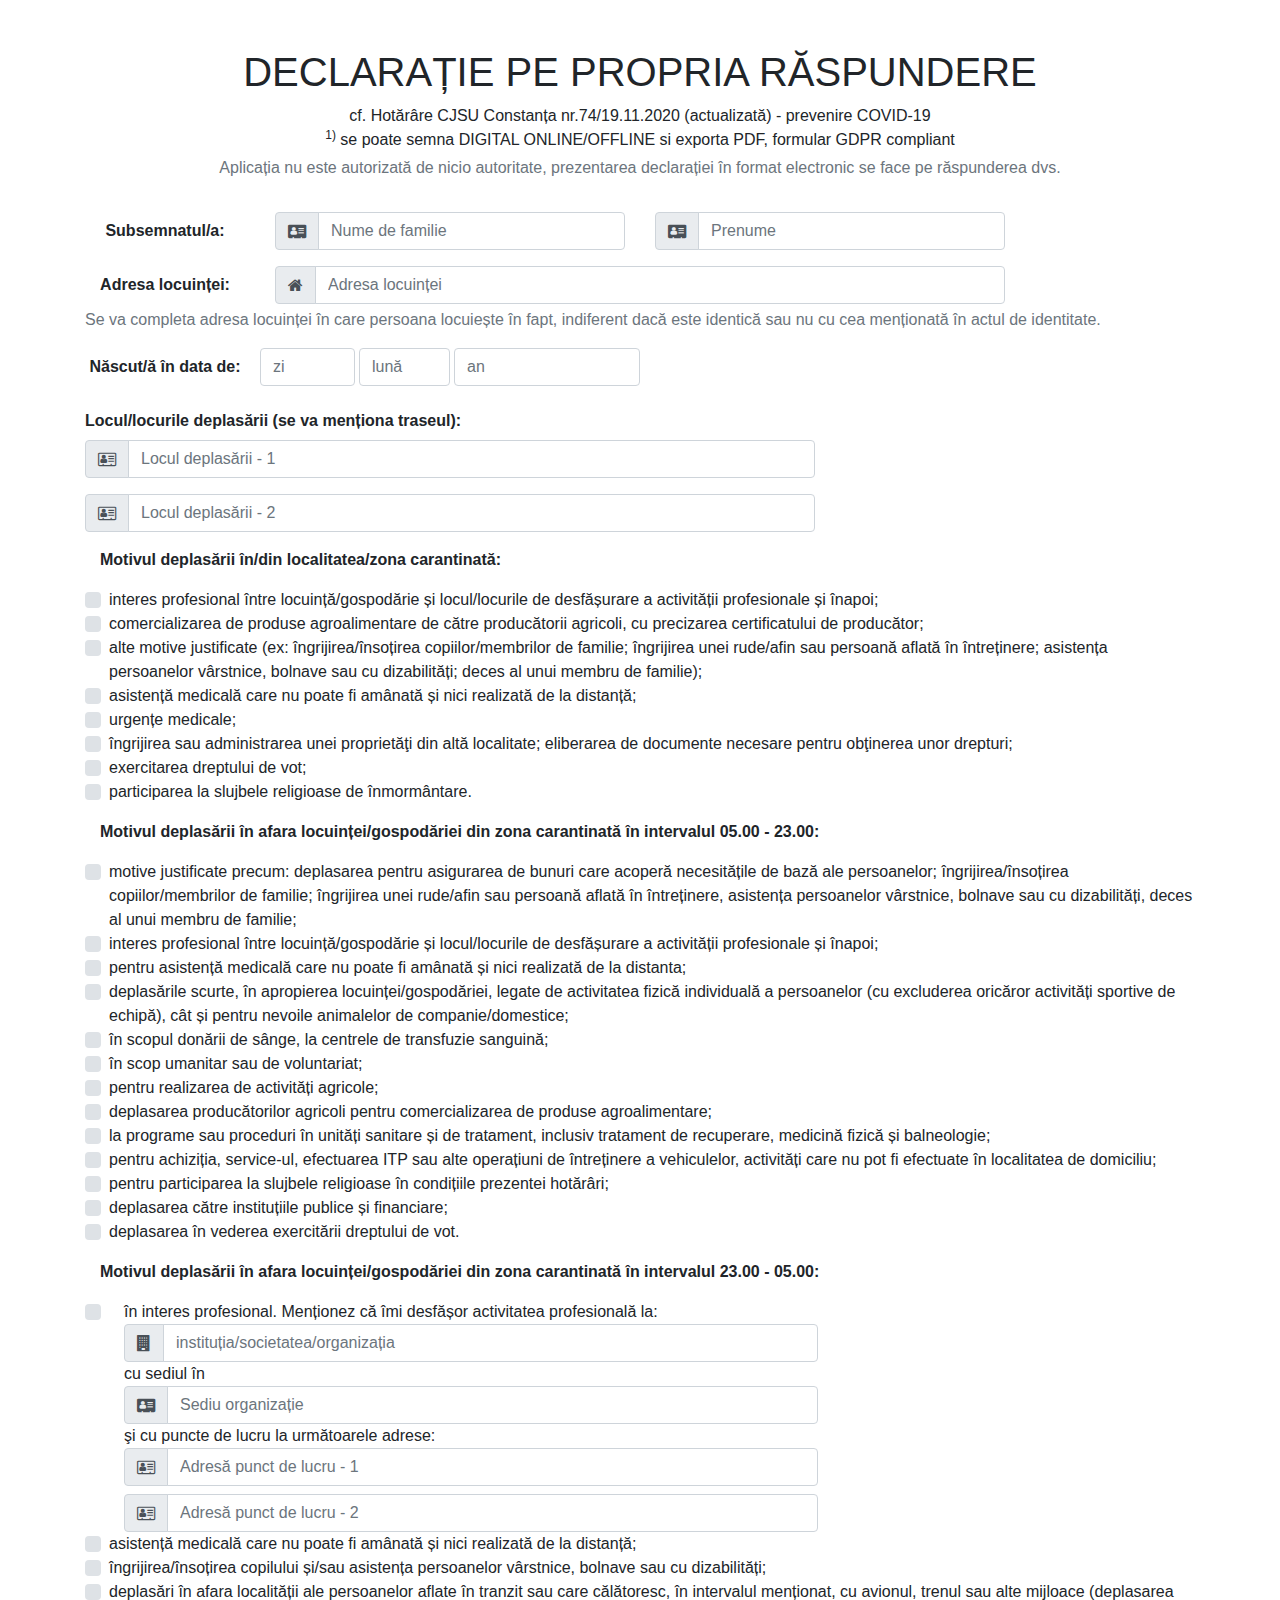
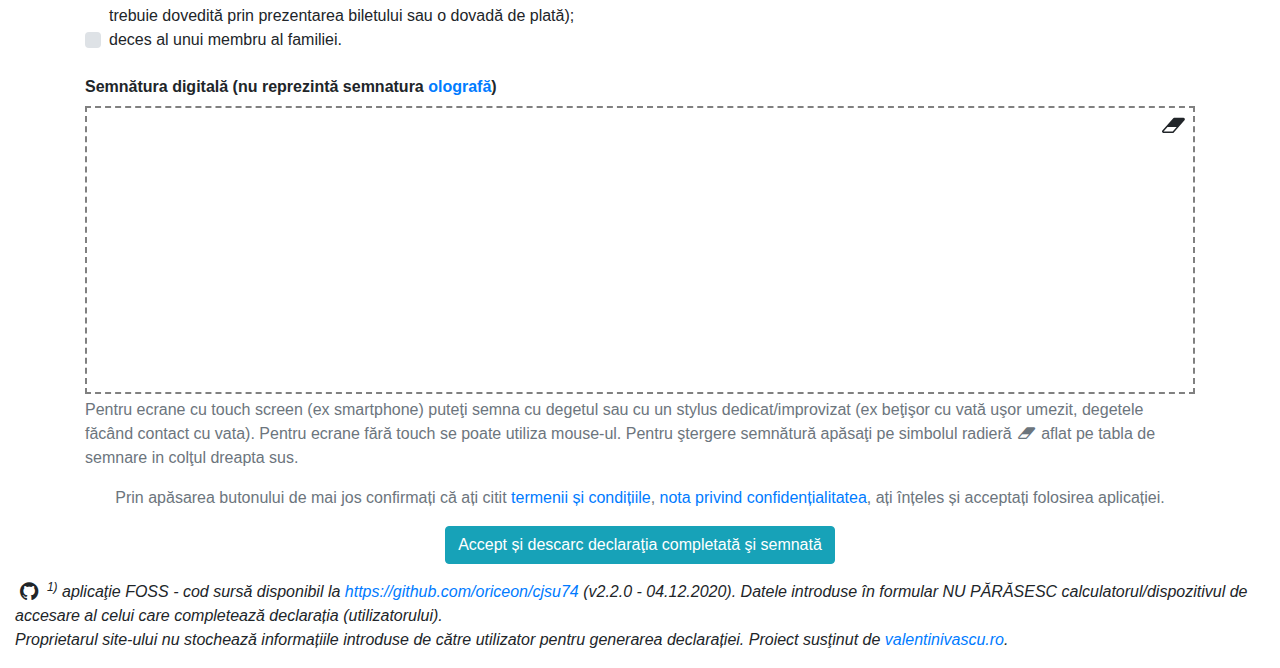
==== commit b6402a4b: "Update the document" ====
--- a/index.html
+++ b/index.html
@@ -1,7 +1,7 @@
 <!DOCTYPE html>
 <html lang='ro'>
 <head>
-	<title>Formular declaratie CJSU74/2020, pdf, olograf, online/offline, GDPR</title>
+	<title>Formular declaratie CJSU74/2020, pdf, online/offline, GDPR</title>
 
 	<meta charset="utf-8">
 	<meta http-equiv="X-UA-Compatible" content="IE=edge,chrome=1">
@@ -19,34 +19,34 @@
 	<meta content='ro' name='DC.language'/>
 	<meta content='DECLARAȚIE PE PROPRIE RĂSPUNDERE prevenire COVID-19 cf. Hotărâre CJSU Constanța nr.74/19.11.2020, se poate semna online, GDPR compliant' property='og:site_name'/>
 	<meta content='https://cjsu74.valentinivascu.ro/' name='twitter:domain'/>
-	<meta content='Formular declaratie CJSU Constanța 74/2020, pdf, olograf, online/offline, GDPR' property='og:title'/>
+	<meta content='Formular declaratie CJSU Constanța 74/2020, pdf, online/offline, GDPR' property='og:title'/>
 	<meta content='https://cjsu74.valentinivascu.ro/' property='og:url'/>
 	<meta content='website' property='og:type'/>
-	<meta content='DECLARAȚIE PE PROPRIE RĂSPUNDERE prevenire COVID-19 cf. Hotărâre CJSU Constanța nr.74/19.11.2020, se poate semna olograf digital, online offline, GDPR compliant' name='description'/>
-	<meta content='DECLARAȚIE PE PROPRIE RĂSPUNDERE prevenire COVID-19 cf. Hotărâre CJSU Constanța nr.74/19.11.2020, se poate semna olograf digital, online offline, GDPR compliant' property='og:description'/>
-	<meta content='DECLARAȚIE PE PROPRIE RĂSPUNDERE prevenire COVID-19 cf. Hotărâre CJSU Constanța nr.74/19.11.2020, se poate semna olograf digital, online offline, GDPR compliant' name='twitter:description'/>
+	<meta content='DECLARAȚIE PE PROPRIE RĂSPUNDERE prevenire COVID-19 cf. Hotărâre CJSU Constanța nr.74/19.11.2020, se poate semna digital, online offline, GDPR compliant' name='description'/>
+	<meta content='DECLARAȚIE PE PROPRIE RĂSPUNDERE prevenire COVID-19 cf. Hotărâre CJSU Constanța nr.74/19.11.2020, se poate semna digital, online offline, GDPR compliant' property='og:description'/>
+	<meta content='DECLARAȚIE PE PROPRIE RĂSPUNDERE prevenire COVID-19 cf. Hotărâre CJSU Constanța nr.74/19.11.2020, se poate semna digital, online offline, GDPR compliant' name='twitter:description'/>
 	<meta content='summary' name='twitter:card'/>
 	<meta content='images/preview.jpg' property='og:image'/>
-	<meta name="description" content="DECLARAȚIE PE PROPRIE RĂSPUNDERE prevenire COVID-19 cf. Hotărâre CJSU Constanța nr.74/19.11.2020, se poate semna olograf digital, online offline, GDPR compliant">
+	<meta name="description" content="DECLARAȚIE PE PROPRIE RĂSPUNDERE prevenire COVID-19 cf. Hotărâre CJSU Constanța nr.74/19.11.2020, se poate semna digital, online offline, GDPR compliant">
 
 	<link rel="apple-touch-icon" sizes="180x180" href="favicons/apple-touch-icon.png">
 	<link rel="icon" type="image/png" sizes="32x32" href="favicons/favicon-32x32.png">
 	<link rel="icon" type="image/png" sizes="16x16" href="favicons/favicon-16x16.png">
-	<link rel="manifest" href="favicons/site.webmanifest?v=v2.1.1">
+	<link rel="manifest" href="favicons/site.webmanifest?v=v2.2.0">
 	<link rel="mask-icon" href="favicons/safari-pinned-tab.svg" color="#5bbad5">
 	<meta name="msapplication-TileColor" content="#da532c">
 	<meta name="theme-color" content="#ffffff">
 
 	<link rel="stylesheet" href="css/vendors/bootstrap.min.css?v=4.1.3">
 	<link rel="stylesheet" href="css/vendors/font-awesome-4.7.0/css/font-awesome.min.css?v=4.7.0">
-	<link rel="stylesheet" href="css/main.css?v=v2.1.1">
+	<link rel="stylesheet" href="css/main.css?v=v2.2.0">
 
 	<script src="jslibs/vendors/jquery.min.js?v=3.4.1"></script>
 	<script src="jslibs/vendors/jspdf.min.js?v=1.5.3"></script>
 	<script src="jslibs/vendors/jSignature.min.js?v=2.1.3"></script>
 
-	<script src="jslibs/assets.js?v=v2.1.1"></script>
-	<script src="jslibs/main.js?v=v2.1.1"></script>
+	<script src="jslibs/assets.js?v=v2.2.0"></script>
+	<script src="jslibs/main.js?v=v2.2.0"></script>
 </head>
 
 <body>
@@ -56,8 +56,8 @@
 			<h1 class="text-center">DECLARAȚIE PE PROPRIA RĂSPUNDERE</h1>
 
 			<div class="text-center">
-				cf. Hotărâre CJSU Constanța nr.74/19.11.2020, act. cf. ordin DSU nr. 1 - prevenire COVID-19<br/>
-				<sup>1)</sup> se poate SEMNA olograf ONLINE/OFFLINE si exporta PDF, formular GDPR compliant
+				cf. Hotărâre CJSU Constanța nr.74/19.11.2020 (actualizată) - prevenire COVID-19<br/>
+				<sup>1)</sup> se poate semna DIGITAL ONLINE/OFFLINE si exporta PDF, formular GDPR compliant
 			</div>
 
 			<div class="text-center text-muted mt-1">
@@ -156,7 +156,7 @@
 								</div>
 							</div>
 
-							<input id="locul_deplasarii_2" name="locul_deplasarii_2" placeholder="Locul deplasării - 2" type="text" class="form-control"  value="">
+							<input id="locul_deplasarii_2" name="locul_deplasarii_2" placeholder="Locul deplasării - 2" type="text" class="form-control" value="">
 						</div>
 					</div>
 				</div>
@@ -201,7 +201,12 @@
 
 					<div class="custom-control custom-checkbox">
 						<input name="motivul_deplasarii_7" id="motivul_deplasarii_7" type="checkbox" class="custom-control-input" value="check" aria-describedby="motivul_deplasariiHelpBlock">
-						<label for="motivul_deplasarii_7" class="custom-control-label">participarea la slujbele religioase de înmormântare.</label>
+						<label for="motivul_deplasarii_7" class="custom-control-label">exercitarea dreptului de vot;</label>
+					</div>
+
+					<div class="custom-control custom-checkbox">
+						<input name="motivul_deplasarii_8" id="motivul_deplasarii_8" type="checkbox" class="custom-control-input" value="check" aria-describedby="motivul_deplasariiHelpBlock">
+						<label for="motivul_deplasarii_8" class="custom-control-label">participarea la slujbele religioase de înmormântare.</label>
 					</div>
 				</div>
 			</div>
@@ -214,63 +219,68 @@
 			<div class="form-group row">
 				<div class="col-12">
 					<div class="custom-control custom-checkbox">
-						<input name="motivul_deplasarii_8" id="motivul_deplasarii_8" type="checkbox" class="custom-control-input" value="check" aria-describedby="motivul_deplasariiHelpBlock">
-						<label for="motivul_deplasarii_8" class="custom-control-label">motive justificate precum: deplasarea pentru asigurarea de bunuri care acoperă necesitățile de bază ale persoanelor; îngrijirea/însoțirea copiilor/membrilor de familie; îngrijirea unei rude/afin sau persoană aflată în întreținere, asistența persoanelor vârstnice, bolnave sau cu dizabilități, deces al unui membru de familie;</label>
-					</div>
-
-					<div class="custom-control custom-checkbox">
 						<input name="motivul_deplasarii_9" id="motivul_deplasarii_9" type="checkbox" class="custom-control-input" value="check" aria-describedby="motivul_deplasariiHelpBlock">
-						<label for="motivul_deplasarii_9" class="custom-control-label">interes profesional între locuință/gospodărie și locul/locurile de desfășurare a activității profesionale și înapoi;</label>
+						<label for="motivul_deplasarii_9" class="custom-control-label">motive justificate precum: deplasarea pentru asigurarea de bunuri care acoperă necesitățile de bază ale persoanelor; îngrijirea/însoțirea copiilor/membrilor de familie; îngrijirea unei rude/afin sau persoană aflată în întreținere, asistența persoanelor vârstnice, bolnave sau cu dizabilități, deces al unui membru de familie;</label>
 					</div>
 
 					<div class="custom-control custom-checkbox">
 						<input name="motivul_deplasarii_10" id="motivul_deplasarii_10" type="checkbox" class="custom-control-input" value="check" aria-describedby="motivul_deplasariiHelpBlock">
-						<label for="motivul_deplasarii_10" class="custom-control-label">pentru asistență medicală care nu poate fi amânată și nici realizată de la distanta;</label>
+						<label for="motivul_deplasarii_10" class="custom-control-label">interes profesional între locuință/gospodărie și locul/locurile de desfășurare a activității profesionale și înapoi;</label>
 					</div>
 
 					<div class="custom-control custom-checkbox">
 						<input name="motivul_deplasarii_11" id="motivul_deplasarii_11" type="checkbox" class="custom-control-input" value="check" aria-describedby="motivul_deplasariiHelpBlock">
-						<label for="motivul_deplasarii_11" class="custom-control-label">deplasările scurte, în apropierea locuinței/gospodăriei, legate de activitatea fizică individuală a persoanelor (cu excluderea oricăror activități sportive de echipă), cât și pentru nevoile animalelor de companie/domestice;</label>
+						<label for="motivul_deplasarii_11" class="custom-control-label">pentru asistență medicală care nu poate fi amânată și nici realizată de la distanta;</label>
 					</div>
 
 					<div class="custom-control custom-checkbox">
 						<input name="motivul_deplasarii_12" id="motivul_deplasarii_12" type="checkbox" class="custom-control-input" value="check" aria-describedby="motivul_deplasariiHelpBlock">
-						<label for="motivul_deplasarii_12" class="custom-control-label">în scopul donării de sânge, la centrele de transfuzie sanguină;</label>
+						<label for="motivul_deplasarii_12" class="custom-control-label">deplasările scurte, în apropierea locuinței/gospodăriei, legate de activitatea fizică individuală a persoanelor (cu excluderea oricăror activități sportive de echipă), cât și pentru nevoile animalelor de companie/domestice;</label>
 					</div>
 
 					<div class="custom-control custom-checkbox">
 						<input name="motivul_deplasarii_13" id="motivul_deplasarii_13" type="checkbox" class="custom-control-input" value="check" aria-describedby="motivul_deplasariiHelpBlock">
-						<label for="motivul_deplasarii_13" class="custom-control-label">în scop umanitar sau de voluntariat;</label>
+						<label for="motivul_deplasarii_13" class="custom-control-label">în scopul donării de sânge, la centrele de transfuzie sanguină;</label>
 					</div>
 
 					<div class="custom-control custom-checkbox">
 						<input name="motivul_deplasarii_14" id="motivul_deplasarii_14" type="checkbox" class="custom-control-input" value="check" aria-describedby="motivul_deplasariiHelpBlock">
-						<label for="motivul_deplasarii_14" class="custom-control-label">pentru realizarea de activități agricole;</label>
+						<label for="motivul_deplasarii_14" class="custom-control-label">în scop umanitar sau de voluntariat;</label>
 					</div>
 
 					<div class="custom-control custom-checkbox">
 						<input name="motivul_deplasarii_15" id="motivul_deplasarii_15" type="checkbox" class="custom-control-input" value="check" aria-describedby="motivul_deplasariiHelpBlock">
-						<label for="motivul_deplasarii_15" class="custom-control-label">deplasarea producătorilor agricoli pentru comercializarea de produse agroalimentare;</label>
+						<label for="motivul_deplasarii_15" class="custom-control-label">pentru realizarea de activități agricole;</label>
 					</div>
 
 					<div class="custom-control custom-checkbox">
 						<input name="motivul_deplasarii_16" id="motivul_deplasarii_16" type="checkbox" class="custom-control-input" value="check" aria-describedby="motivul_deplasariiHelpBlock">
-						<label for="motivul_deplasarii_16" class="custom-control-label">la programe sau proceduri în unități sanitare și de tratament, inclusiv tratament de recuperare, medicină fizică și balneologie;</label>
+						<label for="motivul_deplasarii_16" class="custom-control-label">deplasarea producătorilor agricoli pentru comercializarea de produse agroalimentare;</label>
 					</div>
 
 					<div class="custom-control custom-checkbox">
 						<input name="motivul_deplasarii_17" id="motivul_deplasarii_17" type="checkbox" class="custom-control-input" value="check" aria-describedby="motivul_deplasariiHelpBlock">
-						<label for="motivul_deplasarii_17" class="custom-control-label">pentru achiziția, service-ul, efectuarea ITP sau alte operațiuni de întreținere a vehiculelor, activități care nu pot fi efectuate în localitatea de domiciliu;</label>
+						<label for="motivul_deplasarii_17" class="custom-control-label">la programe sau proceduri în unități sanitare și de tratament, inclusiv tratament de recuperare, medicină fizică și balneologie;</label>
 					</div>
 
 					<div class="custom-control custom-checkbox">
 						<input name="motivul_deplasarii_18" id="motivul_deplasarii_18" type="checkbox" class="custom-control-input" value="check" aria-describedby="motivul_deplasariiHelpBlock">
-						<label for="motivul_deplasarii_18" class="custom-control-label">pentru participarea la slujbele religioase în condițiile prezentei hotărâri;</label>
+						<label for="motivul_deplasarii_18" class="custom-control-label">pentru achiziția, service-ul, efectuarea ITP sau alte operațiuni de întreținere a vehiculelor, activități care nu pot fi efectuate în localitatea de domiciliu;</label>
 					</div>
 
 					<div class="custom-control custom-checkbox">
 						<input name="motivul_deplasarii_19" id="motivul_deplasarii_19" type="checkbox" class="custom-control-input" value="check" aria-describedby="motivul_deplasariiHelpBlock">
-						<label for="motivul_deplasarii_19" class="custom-control-label">deplasarea către instituțiile publice și financiare.</label>
+						<label for="motivul_deplasarii_19" class="custom-control-label">pentru participarea la slujbele religioase în condițiile prezentei hotărâri;</label>
+					</div>
+
+					<div class="custom-control custom-checkbox">
+						<input name="motivul_deplasarii_20" id="motivul_deplasarii_20" type="checkbox" class="custom-control-input" value="check" aria-describedby="motivul_deplasariiHelpBlock">
+						<label for="motivul_deplasarii_20" class="custom-control-label">deplasarea către instituțiile publice și financiare;</label>
+					</div>
+
+					<div class="custom-control custom-checkbox">
+						<input name="motivul_deplasarii_21" id="motivul_deplasarii_21" type="checkbox" class="custom-control-input" value="check" aria-describedby="motivul_deplasariiHelpBlock">
+						<label for="motivul_deplasarii_21" class="custom-control-label">deplasarea în vederea exercitării dreptului de vot.</label>
 					</div>
 				</div>
 			</div>
@@ -283,9 +293,9 @@
 			<div class="form-group row">
 				<div class="col-12">
 					<div class="custom-control custom-checkbox">
-						<input name="motivul_deplasarii_20" id="motivul_deplasarii_20" type="checkbox" class="custom-control-input" value="check" aria-describedby="motivul_deplasariiHelpBlock">
-
-						<label for="motivul_deplasarii_20" class="custom-control-label col-md-8">
+						<input name="motivul_deplasarii_22" id="motivul_deplasarii_22" type="checkbox" class="custom-control-input" value="check" aria-describedby="motivul_deplasariiHelpBlock">
+
+						<label for="motivul_deplasarii_22" class="custom-control-label col-md-8">
 							în interes profesional. Menționez că îmi desfășor activitatea profesională la:
 
 							<div class="input-group">
@@ -337,23 +347,23 @@
 					</div>
 
 					<div class="custom-control custom-checkbox">
-						<input name="motivul_deplasarii_21" id="motivul_deplasarii_21" type="checkbox" class="custom-control-input" value="check" aria-describedby="motivul_deplasariiHelpBlock">
-						<label for="motivul_deplasarii_21" class="custom-control-label">asistență medicală care nu poate fi amânată și nici realizată de la distanță;</label>
-					</div>
-
-					<div class="custom-control custom-checkbox">
-						<input name="motivul_deplasarii_22" id="motivul_deplasarii_22" type="checkbox" class="custom-control-input" value="check" aria-describedby="motivul_deplasariiHelpBlock">
-						<label for="motivul_deplasarii_22" class="custom-control-label">îngrijirea/însoțirea copilului și/sau asistența persoanelor vârstnice, bolnave sau cu dizabilități;</label>
-					</div>
-
-					<div class="custom-control custom-checkbox">
 						<input name="motivul_deplasarii_23" id="motivul_deplasarii_23" type="checkbox" class="custom-control-input" value="check" aria-describedby="motivul_deplasariiHelpBlock">
-						<label for="motivul_deplasarii_23" class="custom-control-label">deplasări în afara localității ale persoanelor aflate în tranzit sau care călătoresc, în intervalul menționat, cu avionul, trenul sau alte mijloace (deplasarea trebuie dovedită prin prezentarea biletului sau o dovadă de plată);</label>
+						<label for="motivul_deplasarii_23" class="custom-control-label">asistență medicală care nu poate fi amânată și nici realizată de la distanță;</label>
 					</div>
 
 					<div class="custom-control custom-checkbox">
 						<input name="motivul_deplasarii_24" id="motivul_deplasarii_24" type="checkbox" class="custom-control-input" value="check" aria-describedby="motivul_deplasariiHelpBlock">
-						<label for="motivul_deplasarii_24" class="custom-control-label">deces al unui membru al familiei.</label>
+						<label for="motivul_deplasarii_24" class="custom-control-label">îngrijirea/însoțirea copilului și/sau asistența persoanelor vârstnice, bolnave sau cu dizabilități;</label>
+					</div>
+
+					<div class="custom-control custom-checkbox">
+						<input name="motivul_deplasarii_25" id="motivul_deplasarii_25" type="checkbox" class="custom-control-input" value="check" aria-describedby="motivul_deplasariiHelpBlock">
+						<label for="motivul_deplasarii_25" class="custom-control-label">deplasări în afara localității ale persoanelor aflate în tranzit sau care călătoresc, în intervalul menționat, cu avionul, trenul sau alte mijloace (deplasarea trebuie dovedită prin prezentarea biletului sau o dovadă de plată);</label>
+					</div>
+
+					<div class="custom-control custom-checkbox">
+						<input name="motivul_deplasarii_26" id="motivul_deplasarii_26" type="checkbox" class="custom-control-input" value="check" aria-describedby="motivul_deplasariiHelpBlock">
+						<label for="motivul_deplasarii_26" class="custom-control-label">deces al unui membru al familiei.</label>
 					</div>
 				</div>
 			</div>
@@ -361,7 +371,7 @@
 
 
 			<div id="signature-container" class="form-group">
-				<label class="col-form-label">Semnătura</label>
+				<label class="col-form-label">Semnătura digitală (nu reprezintă semnatura <a href="https://dexonline.ro/definitie/olograf" target="_blank">olografă</a>)</label>
 
 				<div id="signature" class="" style="color: #091588;"></div>
 
@@ -389,7 +399,7 @@
 
 	<div class="container-fluid text-left">
 		<i class="fa fa-fw fa-lg fa-github"></i>
-		<em><sup>1)</sup> aplicaţie FOSS - cod sursă disponibil la <a rel="license nofollow noopener" target="_blank" href="https://github.com/oriceon/cjsu74">https://github.com/oriceon/cjsu74</a> (v2.1.1).
+		<em><sup>1)</sup> aplicaţie FOSS - cod sursă disponibil la <a rel="license nofollow noopener" target="_blank" href="https://github.com/oriceon/cjsu74">https://github.com/oriceon/cjsu74</a> (v2.2.0 - 04.12.2020).
 		Datele introduse în formular NU PĂRĂSESC calculatorul/dispozitivul de accesare al celui care completează declarația (utilizatorului). <br />
 		Proprietarul site-ului nu stochează informațiile introduse de către utilizator pentru generarea declarației. Proiect susţinut de <a rel="me" target="_blank" href="https://www.valentinivascu.ro">valentinivascu.ro</a>.</em>
 	</div>
